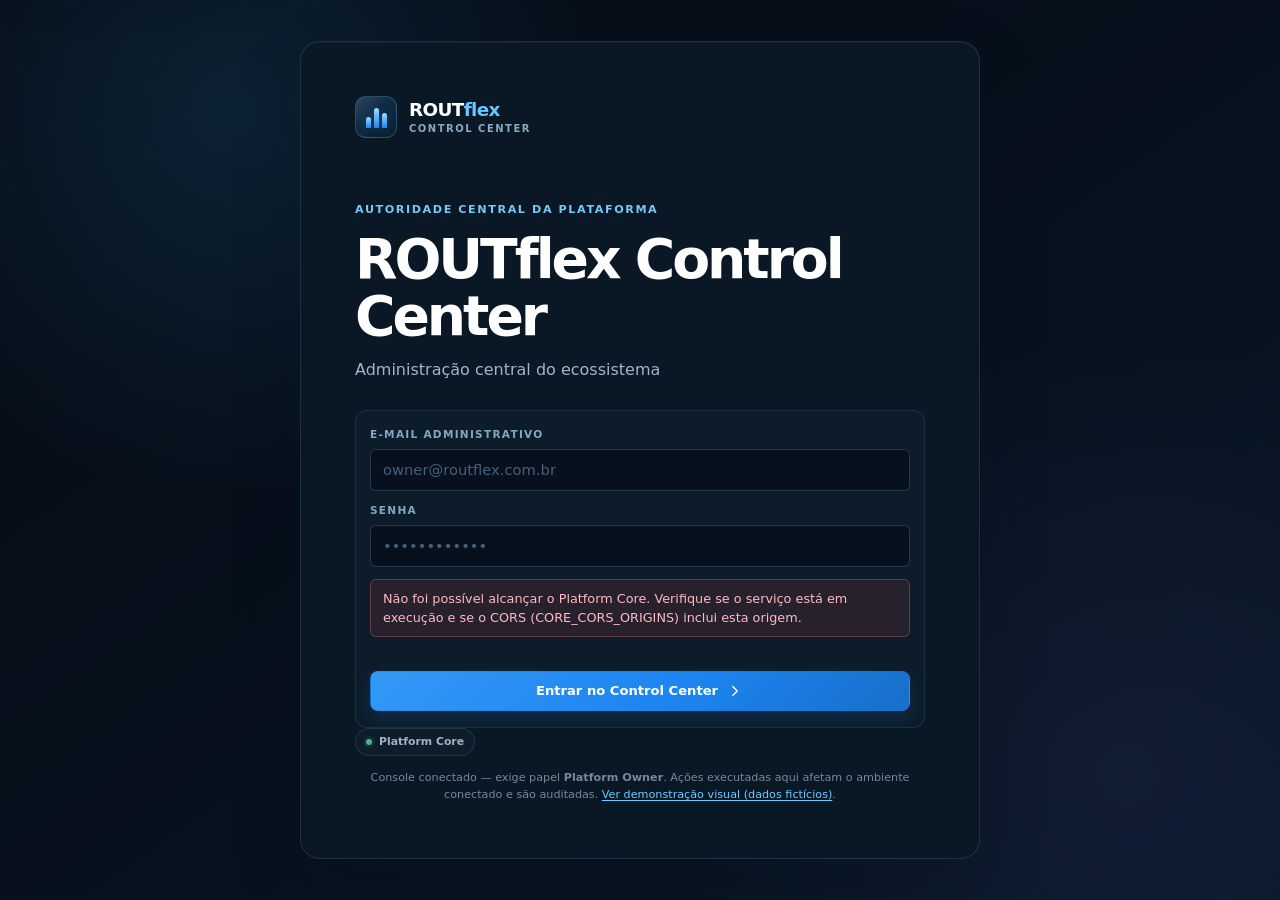
==== control-center/index.html @ e15fe023 "chore(checkpoint): preserve existing workspace and control center baseline" ====
<!doctype html>
<html lang="pt-BR">
<head>
  <meta charset="utf-8">
  <meta name="viewport" content="width=device-width, initial-scale=1">
  <meta name="color-scheme" content="light">
  <meta name="robots" content="noindex, nofollow">
  <meta name="description" content="ROUTflex Control Center — console administrativo conectado ao Platform Core.">
  <title>ROUTflex Control Center</title>
  <link rel="icon" href="data:image/svg+xml,%3Csvg xmlns='http://www.w3.org/2000/svg' viewBox='0 0 32 32'%3E%3Crect width='32' height='32' rx='7' fill='%2307111d'/%3E%3Cpath d='M8 22V10h6c5 0 9 2 9 6s-4 6-9 6H8zm5-4h1c3 0 4-1 4-2s-1-2-4-2h-1v4z' fill='%233ba8f5'/%3E%3C/svg%3E">
  <link rel="stylesheet" href="control-center.css">
</head>
<body class="is-access-locked">
  <a class="skip-link" href="#main-content">Ir para o conteúdo principal</a>

  <svg class="icon-sprite" aria-hidden="true">
    <symbol id="icon-overview" viewBox="0 0 24 24"><path d="M4 4h6v6H4zM14 4h6v10h-6zM4 14h6v6H4zM14 18h6v2h-6z"/></symbol>
    <symbol id="icon-companies" viewBox="0 0 24 24"><path d="M4 20V7l8-4 8 4v13M8 9h1m6 0h1M8 13h1m6 0h1M8 17h1m6 0h1M2 20h20"/></symbol>
    <symbol id="icon-modules" viewBox="0 0 24 24"><path d="M4 4h6v6H4zM14 4h6v6h-6zM4 14h6v6H4zM14 14h6v6h-6z"/></symbol>
    <symbol id="icon-users" viewBox="0 0 24 24"><path d="M16 20v-2a4 4 0 0 0-4-4H6a4 4 0 0 0-4 4v2M9 10a4 4 0 1 0 0-8 4 4 0 0 0 0 8m13 10v-2a4 4 0 0 0-3-3.87M16 2.13a4 4 0 0 1 0 7.75"/></symbol>
    <symbol id="icon-environments" viewBox="0 0 24 24"><ellipse cx="12" cy="5" rx="8" ry="3"/><path d="M4 5v7c0 1.66 3.58 3 8 3s8-1.34 8-3V5M4 12v7c0 1.66 3.58 3 8 3s8-1.34 8-3v-7"/></symbol>
    <symbol id="icon-onboarding" viewBox="0 0 24 24"><path d="M9 11l3 3L22 4M21 12v7a2 2 0 0 1-2 2H5a2 2 0 0 1-2-2V5a2 2 0 0 1 2-2h11"/></symbol>
    <symbol id="icon-security" viewBox="0 0 24 24"><path d="M12 22s8-4 8-10V5l-8-3-8 3v7c0 6 8 10 8 10zM9 12l2 2 4-4"/></symbol>
    <symbol id="icon-settings" viewBox="0 0 24 24"><circle cx="12" cy="12" r="3"/><path d="M19.4 15a1.7 1.7 0 0 0 .34 1.88l.06.06-2.83 2.83-.06-.06a1.7 1.7 0 0 0-1.88-.34 1.7 1.7 0 0 0-1.03 1.56V21h-4v-.08A1.7 1.7 0 0 0 8.95 19.4a1.7 1.7 0 0 0-1.88.34l-.06.06-2.83-2.83.06-.06A1.7 1.7 0 0 0 4.58 15 1.7 1.7 0 0 0 3 14H3v-4h.08A1.7 1.7 0 0 0 4.6 8.95a1.7 1.7 0 0 0-.34-1.88l-.06-.06 2.83-2.83.06.06A1.7 1.7 0 0 0 9 4.58 1.7 1.7 0 0 0 10 3V3h4v.08A1.7 1.7 0 0 0 15.05 4.6a1.7 1.7 0 0 0 1.88-.34l.06-.06 2.83 2.83-.06.06A1.7 1.7 0 0 0 19.42 9 1.7 1.7 0 0 0 21 10h.08v4H21a1.7 1.7 0 0 0-1.6 1z"/></symbol>
    <symbol id="icon-search" viewBox="0 0 24 24"><circle cx="11" cy="11" r="7"/><path d="m20 20-4-4"/></symbol>
    <symbol id="icon-bell" viewBox="0 0 24 24"><path d="M18 8a6 6 0 0 0-12 0c0 7-3 7-3 9h18c0-2-3-2-3-9M10 21h4"/></symbol>
    <symbol id="icon-chevron" viewBox="0 0 24 24"><path d="m9 18 6-6-6-6"/></symbol>
    <symbol id="icon-menu" viewBox="0 0 24 24"><path d="M4 6h16M4 12h16M4 18h16"/></symbol>
    <symbol id="icon-close" viewBox="0 0 24 24"><path d="M18 6 6 18M6 6l12 12"/></symbol>
  </svg>

  <section class="access-screen" id="access-screen" aria-labelledby="access-title">
    <div class="access-frame">
      <div class="access-brand" aria-label="ROUTflex">
        <span class="brand-mark" aria-hidden="true"><i></i><i></i><i></i></span>
        <span><strong>ROUT<span>flex</span></strong><small>Control Center</small></span>
      </div>

      <div class="access-copy">
        <p class="eyebrow">Autoridade central da plataforma</p>
        <h1 id="access-title">ROUTflex Control Center</h1>
        <p>Administração central do ecossistema</p>
      </div>

      <form class="access-login" id="cc-login-form" autocomplete="on" novalidate>
        <label class="access-field">
          <span>E-mail administrativo</span>
          <input id="cc-login-email" name="email" type="email" autocomplete="username" required placeholder="owner@routflex.com.br">
        </label>
        <label class="access-field">
          <span>Senha</span>
          <input id="cc-login-password" name="password" type="password" autocomplete="current-password" required placeholder="••••••••••••">
        </label>
        <p class="access-error" id="cc-login-error" role="alert" hidden></p>
        <button class="button button--primary button--access" type="submit" id="cc-login-submit">
          Entrar no Control Center
          <svg aria-hidden="true"><use href="#icon-chevron"></use></svg>
        </button>
      </form>
      <span class="environment-pill" id="cc-access-pill"><i></i> <span>Platform Core</span></span>
      <p class="access-disclaimer">Console conectado — exige papel <strong>Platform Owner</strong>. Ações executadas aqui afetam o ambiente conectado e são auditadas. <a href="demo.html">Ver demonstração visual (dados fictícios)</a>.</p>
    </div>
  </section>

  <div class="control-center" id="control-center" hidden>
    <div class="drawer-overlay" data-action="close-drawer" hidden></div>

    <aside class="sidebar" id="sidebar" aria-label="Navegação do Control Center">
      <div class="sidebar__header">
        <div class="sidebar-brand">
          <span class="brand-mark brand-mark--small" aria-hidden="true"><i></i><i></i><i></i></span>
          <span class="sidebar-brand__copy"><strong>ROUT<span>flex</span></strong><small>Control Center</small></span>
        </div>
        <button class="icon-button sidebar-collapse" type="button" data-action="toggle-sidebar" aria-label="Recolher sidebar" aria-expanded="true">
          <svg aria-hidden="true"><use href="#icon-chevron"></use></svg>
        </button>
      </div>

      <div class="sidebar-context">
        <span>Administração</span>
        <strong>Ecossistema global</strong>
        <small id="cc-sidebar-env"><i></i> Conectado</small>
      </div>

      <nav class="sidebar-nav" aria-label="Áreas administrativas">
        <button type="button" data-view="overview" aria-current="page"><svg aria-hidden="true"><use href="#icon-overview"></use></svg><span>Visão geral</span></button>
        <button type="button" data-view="companies"><svg aria-hidden="true"><use href="#icon-companies"></use></svg><span>Empresas</span></button>
        <button type="button" data-view="licenses"><svg aria-hidden="true"><use href="#icon-modules"></use></svg><span>Licenças e módulos</span></button>
        <button type="button" data-view="users"><svg aria-hidden="true"><use href="#icon-users"></use></svg><span>Usuários globais</span></button>
        <button type="button" data-view="environments"><svg aria-hidden="true"><use href="#icon-environments"></use></svg><span>Ambientes</span></button>
        <button type="button" data-view="onboarding"><svg aria-hidden="true"><use href="#icon-onboarding"></use></svg><span>Onboarding</span></button>
        <button type="button" data-view="security"><svg aria-hidden="true"><use href="#icon-security"></use></svg><span>Segurança e auditoria</span></button>
        <button type="button" data-view="settings"><svg aria-hidden="true"><use href="#icon-settings"></use></svg><span>Configurações</span></button>
      </nav>

      <div class="sidebar-insight">
        <span>ROUTEX Insights</span>
        <small>Em planejamento</small>
      </div>

      <div class="sidebar-owner">
        <span class="owner-avatar owner-avatar--small" id="cc-owner-avatar-side" aria-hidden="true">—</span>
        <span class="sidebar-owner__copy"><strong id="cc-owner-name-side">—</strong><small id="cc-owner-role-side">—</small></span>
        <button class="icon-button" type="button" data-action="toggle-owner-menu" aria-label="Abrir menu do proprietário" aria-expanded="false">
          <span aria-hidden="true">•••</span>
        </button>
      </div>
    </aside>

    <div class="app-shell">
      <header class="topbar">
        <div class="topbar__title">
          <button class="icon-button mobile-menu" type="button" data-action="open-drawer" aria-label="Abrir navegação" aria-controls="sidebar" aria-expanded="false">
            <svg aria-hidden="true"><use href="#icon-menu"></use></svg>
          </button>
          <div>
            <span>ROUTflex Control Center</span>
            <strong id="current-area-title">Visão geral</strong>
          </div>
        </div>

        <div class="topbar__actions">
          <div class="global-search" role="search">
            <svg aria-hidden="true"><use href="#icon-search"></use></svg>
            <label class="sr-only" for="global-search">Busca global</label>
            <input id="global-search" type="search" placeholder="Buscar empresa ou usuário" autocomplete="off" aria-controls="global-search-results" aria-expanded="false">
            <div class="search-results" id="global-search-results" role="listbox" hidden></div>
          </div>

          <span class="topbar-environment" id="cc-topbar-env"><i></i><span>Verificando conexão…</span></span>
          <button class="icon-button notification-button" type="button" data-action="toggle-notifications" aria-label="Abrir notificações" aria-expanded="false">
            <svg aria-hidden="true"><use href="#icon-bell"></use></svg>
            <span class="notification-count" id="notification-count" hidden>0</span>
          </button>
          <button class="owner-button" type="button" data-action="toggle-owner-menu" aria-expanded="false">
            <span class="owner-avatar owner-avatar--tiny" id="cc-owner-avatar-top" aria-hidden="true">—</span>
            <span id="cc-owner-first-name">—</span>
            <svg aria-hidden="true"><use href="#icon-chevron"></use></svg>
          </button>
        </div>

        <div class="topbar-popover notification-popover" id="notification-popover" hidden></div>
        <div class="topbar-popover owner-popover" id="owner-popover" hidden>
          <strong id="cc-owner-name-pop">—</strong>
          <span id="cc-owner-role-pop">—</span>
          <hr>
          <button type="button" data-view="settings">Configurações de conexão</button>
          <button type="button" data-action="logout">Encerrar sessão</button>
        </div>
      </header>

      <main class="main-content" id="main-content" tabindex="-1">
        <div class="view-root" id="view-root">
          <noscript>Este console requer JavaScript habilitado.</noscript>
        </div>
      </main>
    </div>
  </div>

  <div class="modal-layer" id="modal-layer" hidden>
    <div class="modal-backdrop" data-action="close-modal"></div>
    <section class="modal" id="modal" role="dialog" aria-modal="true" aria-labelledby="modal-title" tabindex="-1">
      <header class="modal__header">
        <div>
          <span id="modal-kicker">Ação administrativa</span>
          <h2 id="modal-title">Configuração</h2>
        </div>
        <button class="icon-button" type="button" data-action="close-modal" aria-label="Fechar modal">
          <svg aria-hidden="true"><use href="#icon-close"></use></svg>
        </button>
      </header>
      <div class="modal__body" id="modal-body"></div>
      <footer class="modal__footer" id="modal-footer"></footer>
    </section>
  </div>

  <div class="toast-region" id="toast-region" role="status" aria-live="polite" aria-atomic="true"></div>

  <script src="../core-client.js"></script>
  <script src="cc-live.js"></script>
</body>
</html>
---- control-center/control-center.css ----
/* ROUTflex Control Center — isolated executive interface */

:root {
  color-scheme: light;
  --cc-font: "Segoe UI", system-ui, -apple-system, BlinkMacSystemFont, Arial, sans-serif;
  --cc-canvas: #eef2f7;
  --cc-canvas-cool: #f5f7fb;
  --cc-surface: #ffffff;
  --cc-surface-soft: #f7f9fc;
  --cc-surface-strong: #edf3f9;
  --cc-sidebar: #07111d;
  --cc-sidebar-raised: #0b1b2b;
  --cc-sidebar-line: rgba(137, 190, 225, 0.14);
  --cc-ink: #0f172a;
  --cc-body: #475569;
  --cc-muted: #7b8aa0;
  --cc-faint: #a6b1c0;
  --cc-line: rgba(15, 23, 42, 0.10);
  --cc-line-soft: rgba(15, 23, 42, 0.065);
  --cc-primary: #1d85f2;
  --cc-primary-strong: #146fd1;
  --cc-primary-soft: rgba(29, 133, 242, 0.10);
  --cc-accent: #3ba8f5;
  --cc-violet: #6d5bd0;
  --cc-violet-soft: rgba(109, 91, 208, 0.09);
  --cc-success: #0f9f6e;
  --cc-success-soft: rgba(15, 159, 110, 0.11);
  --cc-warning: #c47a08;
  --cc-warning-soft: rgba(196, 122, 8, 0.11);
  --cc-danger: #c2414b;
  --cc-danger-soft: rgba(194, 65, 75, 0.10);
  --cc-info: #1676b9;
  --cc-info-soft: rgba(22, 118, 185, 0.10);
  --cc-shadow-xs: 0 1px 2px rgba(15, 23, 42, 0.035);
  --cc-shadow-sm: 0 7px 20px rgba(15, 23, 42, 0.065);
  --cc-shadow-md: 0 16px 38px rgba(15, 23, 42, 0.10);
  --cc-shadow-lg: 0 26px 70px rgba(4, 13, 25, 0.20);
  --cc-radius-sm: 6px;
  --cc-radius: 9px;
  --cc-radius-md: 12px;
  --cc-radius-lg: 16px;
  --cc-sidebar-width: 264px;
  --cc-topbar-height: 72px;
  --cc-main-pad: 32px;
  --cc-ease: cubic-bezier(0.22, 1, 0.36, 1);
  --cc-fast: 160ms ease;
  --cc-transition: 240ms var(--cc-ease);
}

*,
*::before,
*::after {
  box-sizing: border-box;
}

html {
  min-width: 320px;
  background: var(--cc-canvas);
  scroll-behavior: smooth;
}

body {
  min-width: 320px;
  min-height: 100vh;
  min-height: 100dvh;
  margin: 0;
  color: var(--cc-ink);
  background: var(--cc-canvas);
  font-family: var(--cc-font);
  font-size: 16px;
  line-height: 1.5;
  -webkit-font-smoothing: antialiased;
  text-rendering: optimizeLegibility;
}

body.is-access-locked,
body.has-modal,
body.is-drawer-open {
  overflow: hidden;
}

button,
input,
select,
textarea {
  color: inherit;
  font: inherit;
}

button,
select {
  cursor: pointer;
}

button:disabled,
input:disabled,
select:disabled,
textarea:disabled {
  cursor: not-allowed;
}

a {
  color: inherit;
}

img,
svg {
  display: block;
  max-width: 100%;
}

[hidden] {
  display: none !important;
}

.icon-sprite {
  position: absolute;
  width: 0;
  height: 0;
  overflow: hidden;
}

.sr-only {
  position: absolute !important;
  width: 1px !important;
  height: 1px !important;
  padding: 0 !important;
  margin: -1px !important;
  overflow: hidden !important;
  clip: rect(0, 0, 0, 0) !important;
  white-space: nowrap !important;
  border: 0 !important;
}

.skip-link {
  position: fixed;
  z-index: 5000;
  top: 12px;
  left: 12px;
  padding: 10px 14px;
  color: #ffffff;
  background: var(--cc-primary-strong);
  border-radius: var(--cc-radius);
  box-shadow: var(--cc-shadow-md);
  font-size: 0.875rem;
  font-weight: 750;
  text-decoration: none;
  transform: translateY(-160%);
  transition: transform var(--cc-fast);
}

.skip-link:focus {
  transform: translateY(0);
}

:where(
  button,
  a,
  input,
  select,
  textarea,
  [tabindex]:not([tabindex="-1"])
):focus-visible {
  outline: 3px solid rgba(29, 133, 242, 0.34);
  outline-offset: 2px;
}

/* Access screen */
.access-screen {
  position: fixed;
  z-index: 3000;
  inset: 0;
  display: grid;
  place-items: center;
  min-height: 100vh;
  min-height: 100dvh;
  padding: 32px;
  overflow: auto;
  color: #eef7ff;
  background:
    radial-gradient(circle at 18% 12%, rgba(59, 168, 245, 0.13), transparent 30%),
    radial-gradient(circle at 88% 86%, rgba(109, 91, 208, 0.09), transparent 32%),
    linear-gradient(145deg, #050c15 0%, #07111d 52%, #091827 100%);
}

.access-frame {
  width: min(680px, 100%);
  padding: clamp(30px, 5vw, 54px);
  border: 1px solid rgba(150, 205, 239, 0.14);
  border-radius: 20px;
  background: #0a1725;
  box-shadow: var(--cc-shadow-lg), inset 0 1px 0 rgba(255, 255, 255, 0.035);
}

.access-brand,
.sidebar-brand {
  display: flex;
  align-items: center;
  gap: 12px;
}

.brand-mark {
  position: relative;
  display: inline-flex;
  align-items: flex-end;
  justify-content: center;
  gap: 3px;
  width: 42px;
  height: 42px;
  padding: 9px;
  flex: 0 0 42px;
  overflow: hidden;
  border: 1px solid rgba(130, 208, 255, 0.24);
  border-radius: 11px;
  background: linear-gradient(145deg, rgba(59, 168, 245, 0.20), rgba(29, 133, 242, 0.06));
}

.brand-mark::after {
  content: "";
  position: absolute;
  inset: 0;
  background: linear-gradient(135deg, rgba(255, 255, 255, 0.10), transparent 45%);
  pointer-events: none;
}

.brand-mark i {
  width: 5px;
  border-radius: 3px 3px 1px 1px;
  background: linear-gradient(180deg, #9cddff, var(--cc-primary));
  box-shadow: 0 0 8px rgba(59, 168, 245, 0.26);
}

.brand-mark i:nth-child(1) { height: 11px; }
.brand-mark i:nth-child(2) { height: 20px; }
.brand-mark i:nth-child(3) { height: 15px; }

.brand-mark--small {
  width: 36px;
  height: 36px;
  padding: 7px;
  flex-basis: 36px;
  border-radius: 9px;
}

.access-brand > span:last-child,
.sidebar-brand__copy {
  min-width: 0;
}

.access-brand strong,
.sidebar-brand strong {
  display: block;
  color: #ffffff;
  font-size: 1.15rem;
  font-weight: 800;
  letter-spacing: -0.035em;
  line-height: 1;
}

.access-brand strong span,
.sidebar-brand strong span {
  color: #67c6ff;
}

.access-brand small,
.sidebar-brand small {
  display: block;
  margin-top: 5px;
  color: #89aac0;
  font-size: 0.625rem;
  font-weight: 750;
  letter-spacing: 0.15em;
  line-height: 1;
  text-transform: uppercase;
}

.access-copy {
  margin: clamp(38px, 7vw, 64px) 0 28px;
}

.eyebrow {
  margin: 0 0 12px;
  color: #76c9f7;
  font-size: 0.7rem;
  font-weight: 800;
  letter-spacing: 0.14em;
  text-transform: uppercase;
}

.access-copy h1 {
  margin: 0;
  color: #ffffff;
  font-size: clamp(2rem, 6vw, 3.45rem);
  font-weight: 790;
  letter-spacing: -0.055em;
  line-height: 1.02;
}

.access-copy > p:last-child {
  margin: 14px 0 0;
  color: #9eb7c8;
  font-size: 1rem;
}

.access-identity {
  display: grid;
  grid-template-columns: auto minmax(0, 1fr) auto;
  align-items: center;
  gap: 14px;
  padding: 14px;
  border: 1px solid rgba(151, 202, 235, 0.11);
  border-radius: var(--cc-radius-md);
  background: #0d1c2b;
}

.access-identity > div:nth-child(2) {
  display: grid;
  min-width: 0;
}

.access-identity span,
.access-identity small {
  color: #809bad;
  font-size: 0.7rem;
}

.access-identity strong {
  color: #f5fbff;
  font-size: 0.9rem;
}

.owner-avatar {
  display: inline-flex;
  align-items: center;
  justify-content: center;
  width: 44px;
  height: 44px;
  flex: 0 0 44px;
  color: #f7fbff;
  border: 1px solid rgba(114, 195, 244, 0.20);
  border-radius: 10px;
  background: linear-gradient(145deg, #174d76, #12334f);
  font-size: 0.76rem;
  font-weight: 850;
  letter-spacing: 0.04em;
}

.owner-avatar--small {
  width: 34px;
  height: 34px;
  flex-basis: 34px;
  border-radius: 8px;
  font-size: 0.68rem;
}

.owner-avatar--tiny {
  width: 30px;
  height: 30px;
  flex-basis: 30px;
  border-radius: 8px;
  font-size: 0.64rem;
}

.environment-pill,
.topbar-environment {
  display: inline-flex;
  align-items: center;
  gap: 7px;
  width: fit-content;
  min-height: 28px;
  padding: 0 10px;
  color: #9ab5c7;
  border: 1px solid rgba(133, 197, 235, 0.14);
  border-radius: 999px;
  background: rgba(255, 255, 255, 0.025);
  font-size: 0.68rem;
  font-weight: 700;
  white-space: nowrap;
}

.environment-pill i,
.topbar-environment i,
.sidebar-context small i {
  width: 6px;
  height: 6px;
  flex: 0 0 6px;
  border-radius: 50%;
  background: #42b88a;
  box-shadow: 0 0 0 3px rgba(66, 184, 138, 0.10);
}

.button--access {
  width: 100%;
  margin-top: 22px;
}

.access-disclaimer {
  margin: 14px 0 0;
  color: #708b9d;
  font-size: 0.7rem;
  text-align: center;
}

/* Application shell */
.control-center {
  --cc-sidebar-current: var(--cc-sidebar-width);
  display: grid;
  grid-template-columns: var(--cc-sidebar-current) minmax(0, 1fr);
  min-height: 100vh;
  min-height: 100dvh;
  background: var(--cc-canvas);
  transition: grid-template-columns var(--cc-transition);
}

.control-center.is-sidebar-collapsed,
.control-center.sidebar-collapsed,
body.is-sidebar-collapsed .control-center,
body.sidebar-collapsed .control-center {
  --cc-sidebar-current: 80px;
}

.app-shell {
  min-width: 0;
  min-height: 100vh;
  min-height: 100dvh;
}

.sidebar {
  position: sticky;
  z-index: 120;
  top: 0;
  display: grid;
  grid-template-rows: auto auto minmax(0, 1fr) auto auto;
  gap: 16px;
  width: var(--cc-sidebar-current);
  height: 100vh;
  height: 100dvh;
  padding: 18px 14px 14px;
  overflow: hidden;
  color: #d7e9f5;
  border-right: 1px solid var(--cc-sidebar-line);
  background: var(--cc-sidebar);
  transition: width var(--cc-transition), transform var(--cc-transition);
}

.sidebar__header,
.sidebar-owner {
  display: flex;
  align-items: center;
  gap: 10px;
  min-width: 0;
}

.sidebar__header {
  justify-content: space-between;
  min-height: 46px;
  padding: 0 3px 14px;
  border-bottom: 1px solid rgba(255, 255, 255, 0.075);
}

.sidebar-brand {
  min-width: 0;
}

.sidebar-context {
  display: grid;
  gap: 2px;
  min-width: 0;
  padding: 12px;
  border: 1px solid rgba(129, 188, 224, 0.11);
  border-radius: var(--cc-radius);
  background: var(--cc-sidebar-raised);
}

.sidebar-context > span {
  color: #6f92a9;
  font-size: 0.62rem;
  font-weight: 800;
  letter-spacing: 0.12em;
  text-transform: uppercase;
}

.sidebar-context strong {
  overflow: hidden;
  color: #eef8ff;
  font-size: 0.79rem;
  text-overflow: ellipsis;
  white-space: nowrap;
}

.sidebar-context small {
  display: inline-flex;
  align-items: center;
  gap: 7px;
  margin-top: 5px;
  color: #7fa1b7;
  font-size: 0.66rem;
}

.sidebar-nav {
  display: grid;
  align-content: start;
  gap: 4px;
  min-height: 0;
  padding-right: 2px;
  overflow-x: hidden;
  overflow-y: auto;
  scrollbar-width: thin;
  scrollbar-color: rgba(111, 166, 199, 0.22) transparent;
}

.sidebar-nav button {
  position: relative;
  display: flex;
  align-items: center;
  gap: 11px;
  width: 100%;
  min-height: 42px;
  padding: 0 11px;
  overflow: hidden;
  color: #9ab8ca;
  border: 1px solid transparent;
  border-radius: 8px;
  background: transparent;
  font-size: 0.83rem;
  font-weight: 650;
  text-align: left;
  transition: color var(--cc-fast), background var(--cc-fast), border-color var(--cc-fast);
}

.sidebar-nav button::before {
  content: "";
  position: absolute;
  top: 10px;
  bottom: 10px;
  left: 0;
  width: 2px;
  border-radius: 999px;
  background: #63c0fa;
  opacity: 0;
  transform: scaleY(0.4);
  transition: opacity var(--cc-fast), transform var(--cc-fast);
}

.sidebar-nav button:hover,
.sidebar-nav button[aria-current="page"],
.sidebar-nav button.is-active {
  color: #ffffff;
  border-color: rgba(108, 184, 231, 0.08);
  background: rgba(59, 168, 245, 0.11);
}

.sidebar-nav button[aria-current="page"]::before,
.sidebar-nav button.is-active::before {
  opacity: 1;
  transform: scaleY(1);
}

.sidebar-nav svg,
.icon-button svg,
.owner-button svg,
.button svg {
  width: 18px;
  height: 18px;
  flex: 0 0 18px;
  fill: none;
  stroke: currentColor;
  stroke-width: 1.8;
  stroke-linecap: round;
  stroke-linejoin: round;
}

.sidebar-insight {
  display: grid;
  gap: 2px;
  padding: 11px 12px;
  color: #aebdce;
  border: 1px solid rgba(125, 112, 214, 0.17);
  border-radius: var(--cc-radius);
  background: rgba(109, 91, 208, 0.065);
}

.sidebar-insight span {
  font-size: 0.72rem;
  font-weight: 750;
}

.sidebar-insight small {
  color: #788da2;
  font-size: 0.65rem;
}

.sidebar-owner {
  min-height: 48px;
  padding: 10px 3px 0;
  border-top: 1px solid rgba(255, 255, 255, 0.075);
}

.sidebar-owner__copy {
  display: grid;
  min-width: 0;
  margin-right: auto;
}

.sidebar-owner__copy strong {
  overflow: hidden;
  color: #ecf7fe;
  font-size: 0.76rem;
  text-overflow: ellipsis;
  white-space: nowrap;
}

.sidebar-owner__copy small {
  color: #6f91a8;
  font-size: 0.64rem;
}

.control-center:is(.is-sidebar-collapsed, .sidebar-collapsed) :is(
  .sidebar-brand__copy,
  .sidebar-context,
  .sidebar-insight,
  .sidebar-owner__copy,
  .sidebar-nav button span
),
body:is(.is-sidebar-collapsed, .sidebar-collapsed) :is(
  .sidebar-brand__copy,
  .sidebar-context,
  .sidebar-insight,
  .sidebar-owner__copy,
  .sidebar-nav button span
) {
  display: none;
}

.control-center:is(.is-sidebar-collapsed, .sidebar-collapsed) .sidebar,
body:is(.is-sidebar-collapsed, .sidebar-collapsed) .sidebar {
  justify-items: center;
  padding-inline: 10px;
}

.control-center:is(.is-sidebar-collapsed, .sidebar-collapsed) .sidebar-nav button,
body:is(.is-sidebar-collapsed, .sidebar-collapsed) .sidebar-nav button {
  justify-content: center;
  width: 44px;
  padding: 0;
}

.control-center:is(.is-sidebar-collapsed, .sidebar-collapsed) .sidebar-owner,
body:is(.is-sidebar-collapsed, .sidebar-collapsed) .sidebar-owner {
  justify-content: center;
}

.control-center:is(.is-sidebar-collapsed, .sidebar-collapsed) .sidebar-owner > .icon-button,
body:is(.is-sidebar-collapsed, .sidebar-collapsed) .sidebar-owner > .icon-button {
  display: none;
}

.control-center:is(.is-sidebar-collapsed, .sidebar-collapsed) .sidebar-collapse svg,
body:is(.is-sidebar-collapsed, .sidebar-collapsed) .sidebar-collapse svg {
  transform: rotate(180deg);
}

.drawer-overlay {
  position: fixed;
  z-index: 110;
  inset: 0;
  background: rgba(3, 9, 16, 0.54);
}

/* Topbar */
.topbar {
  position: sticky;
  z-index: 100;
  top: 0;
  display: flex;
  align-items: center;
  justify-content: space-between;
  gap: 20px;
  min-width: 0;
  height: var(--cc-topbar-height);
  padding: 0 28px;
  border-bottom: 1px solid var(--cc-line);
  background: rgba(255, 255, 255, 0.965);
  box-shadow: 0 1px 0 rgba(255, 255, 255, 0.76);
}

.topbar__title,
.topbar__actions {
  display: flex;
  align-items: center;
  min-width: 0;
}

.topbar__title {
  gap: 12px;
}

.topbar__title > div {
  display: grid;
  min-width: 0;
}

.topbar__title span {
  color: var(--cc-muted);
  font-size: 0.64rem;
  font-weight: 750;
  letter-spacing: 0.09em;
  text-transform: uppercase;
}

.topbar__title strong {
  overflow: hidden;
  color: var(--cc-ink);
  font-size: 0.93rem;
  text-overflow: ellipsis;
  white-space: nowrap;
}

.topbar__actions {
  justify-content: flex-end;
  gap: 10px;
  margin-left: auto;
}

.mobile-menu {
  display: none;
}

.icon-button,
.owner-button {
  display: inline-flex;
  align-items: center;
  justify-content: center;
  min-width: 40px;
  min-height: 40px;
  padding: 0;
  color: #53657a;
  border: 1px solid var(--cc-line);
  border-radius: 9px;
  background: var(--cc-surface);
  box-shadow: var(--cc-shadow-xs);
  transition: color var(--cc-fast), border-color var(--cc-fast), background var(--cc-fast), transform var(--cc-fast);
}

.icon-button.mobile-menu {
  display: none;
}

.icon-button:hover,
.owner-button:hover {
  color: var(--cc-primary-strong);
  border-color: rgba(29, 133, 242, 0.24);
  background: #f8fbff;
}

.icon-button:active,
.owner-button:active {
  transform: translateY(1px);
}

.sidebar .icon-button {
  color: #86a5b9;
  border-color: rgba(130, 191, 228, 0.10);
  background: transparent;
  box-shadow: none;
}

.sidebar .icon-button:hover {
  color: #ffffff;
  background: rgba(59, 168, 245, 0.10);
}

.sidebar-collapse svg,
.owner-button svg {
  width: 16px;
  height: 16px;
  transition: transform var(--cc-transition);
}

.owner-button {
  gap: 9px;
  width: auto;
  padding: 0 10px 0 5px;
  color: #334155;
  font-size: 0.78rem;
  font-weight: 700;
}

.global-search {
  position: relative;
  width: min(320px, 29vw);
}

.global-search > svg {
  position: absolute;
  z-index: 1;
  top: 50%;
  left: 13px;
  width: 17px;
  height: 17px;
  fill: none;
  stroke: #7e8da1;
  stroke-width: 1.8;
  transform: translateY(-50%);
  pointer-events: none;
}

.global-search input {
  width: 100%;
  min-height: 40px;
  padding: 0 14px 0 40px;
  color: var(--cc-ink);
  border: 1px solid var(--cc-line);
  border-radius: 9px;
  outline: none;
  background: var(--cc-surface-soft);
  font-size: 0.82rem;
  transition: border-color var(--cc-fast), background var(--cc-fast), box-shadow var(--cc-fast);
}

.global-search input::placeholder {
  color: #8996a8;
}

.global-search input:focus {
  border-color: rgba(29, 133, 242, 0.38);
  background: #ffffff;
  box-shadow: 0 0 0 3px rgba(29, 133, 242, 0.09);
}

.search-results {
  position: absolute;
  z-index: 150;
  top: calc(100% + 8px);
  right: 0;
  left: 0;
  max-height: min(420px, calc(100vh - 110px));
  padding: 6px;
  overflow-y: auto;
  border: 1px solid var(--cc-line);
  border-radius: var(--cc-radius-md);
  background: #ffffff;
  box-shadow: var(--cc-shadow-md);
}

.search-results button,
.search-result {
  display: grid;
  gap: 2px;
  width: 100%;
  min-height: 48px;
  padding: 8px 10px;
  color: var(--cc-ink);
  border: 0;
  border-radius: 7px;
  background: transparent;
  font-size: 0.8rem;
  text-align: left;
}

.search-results button:hover,
.search-result:hover,
.search-result[aria-selected="true"] {
  background: var(--cc-primary-soft);
}

.search-result small,
.search-results button small {
  color: var(--cc-muted);
}

.topbar-environment {
  min-height: 30px;
  color: #607287;
  border-color: var(--cc-line);
  background: var(--cc-surface-soft);
}

.notification-button {
  position: relative;
}

.notification-count {
  position: absolute;
  top: -5px;
  right: -5px;
  display: grid;
  place-items: center;
  min-width: 18px;
  height: 18px;
  padding: 0 4px;
  color: #ffffff;
  border: 2px solid #ffffff;
  border-radius: 999px;
  background: var(--cc-violet);
  font-size: 0.58rem;
  font-weight: 800;
  line-height: 1;
}

.topbar-popover,
.popover {
  position: absolute;
  z-index: 180;
  top: calc(100% + 8px);
  right: 28px;
  width: min(360px, calc(100vw - 32px));
  padding: 8px;
  border: 1px solid var(--cc-line);
  border-radius: var(--cc-radius-md);
  background: #ffffff;
  box-shadow: var(--cc-shadow-md);
}

.owner-popover {
  width: 250px;
}

.topbar-popover > strong,
.topbar-popover > span {
  display: block;
  padding-inline: 8px;
}

.topbar-popover > strong {
  padding-top: 6px;
  font-size: 0.84rem;
}

.topbar-popover > span {
  margin-top: 2px;
  color: var(--cc-muted);
  font-size: 0.72rem;
}

.topbar-popover hr {
  height: 1px;
  margin: 8px 0;
  border: 0;
  background: var(--cc-line-soft);
}

.topbar-popover > button,
.popover button {
  width: 100%;
  min-height: 38px;
  padding: 0 9px;
  color: var(--cc-body);
  border: 0;
  border-radius: 7px;
  background: transparent;
  font-size: 0.78rem;
  font-weight: 650;
  text-align: left;
}

.topbar-popover > button:hover,
.popover button:hover {
  color: var(--cc-primary-strong);
  background: var(--cc-primary-soft);
}

.notification-popover {
  max-height: min(520px, calc(100vh - 100px));
  overflow-y: auto;
}

.notification-item {
  display: grid;
  grid-template-columns: auto minmax(0, 1fr);
  gap: 10px;
  padding: 11px;
  border-radius: 8px;
}

.notification-item + .notification-item {
  border-top: 1px solid var(--cc-line-soft);
}

.notification-item:hover {
  background: var(--cc-surface-soft);
}

.notification-item__dot {
  width: 8px;
  height: 8px;
  margin-top: 5px;
  border-radius: 50%;
  background: var(--cc-primary);
}

.notification-item strong,
.notification-item small {
  display: block;
}

.notification-item strong {
  font-size: 0.78rem;
}

.notification-item p,
.notification-item small {
  margin: 3px 0 0;
  color: var(--cc-muted);
  font-size: 0.7rem;
}

.main-content {
  min-width: 0;
  min-height: calc(100vh - var(--cc-topbar-height));
  min-height: calc(100dvh - var(--cc-topbar-height));
  padding: var(--cc-main-pad);
  overflow: clip;
  background:
    linear-gradient(180deg, rgba(255, 255, 255, 0.42), transparent 220px),
    var(--cc-canvas);
}

.main-content:focus {
  outline: none;
}

.view-root {
  display: grid;
  gap: 24px;
  width: min(100%, 1760px);
  min-width: 0;
  margin: 0 auto;
}

/* Buttons and form controls */
.button {
  position: relative;
  display: inline-flex;
  align-items: center;
  justify-content: center;
  gap: 8px;
  min-height: 40px;
  padding: 0 15px;
  overflow: hidden;
  color: #ffffff;
  border: 1px solid transparent;
  border-radius: 8px;
  background: var(--cc-primary);
  box-shadow: 0 7px 17px rgba(29, 133, 242, 0.17);
  font-size: 0.82rem;
  font-weight: 750;
  line-height: 1;
  text-decoration: none;
  white-space: nowrap;
  transition: color var(--cc-fast), background var(--cc-fast), border-color var(--cc-fast), box-shadow var(--cc-fast), transform var(--cc-fast);
}

.button:hover {
  background: var(--cc-primary-strong);
  box-shadow: 0 10px 23px rgba(29, 133, 242, 0.22);
  transform: translateY(-1px);
}

.button:active {
  transform: translateY(0);
}

.button:disabled,
.button[aria-disabled="true"] {
  opacity: 0.56;
  box-shadow: none;
  transform: none;
  pointer-events: none;
}

.button--primary,
.button-primary {
  color: #ffffff;
  border-color: rgba(18, 104, 192, 0.22);
  background: linear-gradient(135deg, #3399f6, #1d85f2 56%, #176fc9);
}

.button--secondary,
.button-secondary {
  color: #23445f;
  border-color: var(--cc-line);
  background: #ffffff;
  box-shadow: var(--cc-shadow-xs);
}

.button--secondary:hover,
.button-secondary:hover {
  color: var(--cc-primary-strong);
  border-color: rgba(29, 133, 242, 0.24);
  background: #f8fbff;
  box-shadow: var(--cc-shadow-sm);
}

.button--ghost,
.button-ghost,
.button--quiet {
  color: #496177;
  border-color: transparent;
  background: transparent;
  box-shadow: none;
}

.button--ghost:hover,
.button-ghost:hover,
.button--quiet:hover {
  color: var(--cc-primary-strong);
  border-color: rgba(29, 133, 242, 0.12);
  background: var(--cc-primary-soft);
  box-shadow: none;
}

.button--violet {
  color: #ffffff;
  border-color: rgba(85, 69, 177, 0.24);
  background: var(--cc-violet);
  box-shadow: 0 7px 17px rgba(109, 91, 208, 0.16);
}

.button--violet:hover {
  background: #5f4fc1;
  box-shadow: 0 10px 24px rgba(109, 91, 208, 0.22);
}

.button--danger,
.button-danger {
  color: #ffffff;
  border-color: rgba(142, 37, 47, 0.22);
  background: var(--cc-danger);
  box-shadow: 0 7px 17px rgba(194, 65, 75, 0.15);
}

.button--danger:hover,
.button-danger:hover {
  background: #aa3440;
  box-shadow: 0 10px 24px rgba(194, 65, 75, 0.20);
}

.button--small,
.button-sm {
  min-height: 34px;
  padding-inline: 11px;
  font-size: 0.74rem;
}

.button--large,
.button-lg {
  min-height: 46px;
  padding-inline: 20px;
  font-size: 0.88rem;
}

.button--block {
  width: 100%;
}

.button.is-loading {
  color: transparent;
  pointer-events: none;
}

.button.is-loading::after {
  content: "";
  position: absolute;
  width: 16px;
  height: 16px;
  border: 2px solid rgba(255, 255, 255, 0.42);
  border-top-color: #ffffff;
  border-radius: 50%;
  animation: cc-spin 700ms linear infinite;
}

@keyframes cc-spin {
  to { transform: rotate(360deg); }
}

.form-field {
  display: grid;
  align-content: start;
  gap: 7px;
  min-width: 0;
}

.form-field > label,
.form-field > span,
.form-field__label {
  color: #34475b;
  font-size: 0.76rem;
  font-weight: 750;
}

.form-field :is(input, select, textarea),
.control-input {
  width: 100%;
  min-width: 0;
  min-height: 40px;
  padding: 0 12px;
  color: var(--cc-ink);
  border: 1px solid rgba(15, 23, 42, 0.13);
  border-radius: 8px;
  outline: none;
  background: #ffffff;
  font-size: 0.82rem;
  transition: border-color var(--cc-fast), box-shadow var(--cc-fast), background var(--cc-fast);
}

.form-field textarea {
  min-height: 104px;
  padding-block: 10px;
  line-height: 1.45;
  resize: vertical;
}

.form-field select {
  padding-right: 34px;
  background-color: #ffffff;
}

.form-field :is(input, select, textarea)::placeholder {
  color: #97a4b4;
}

.form-field :is(input, select, textarea):focus,
.control-input:focus {
  border-color: rgba(29, 133, 242, 0.42);
  box-shadow: 0 0 0 3px rgba(29, 133, 242, 0.09);
  background: #ffffff;
}

.form-field.is-invalid :is(input, select, textarea),
.form-field :is(input, select, textarea)[aria-invalid="true"] {
  border-color: rgba(194, 65, 75, 0.48);
  box-shadow: 0 0 0 3px rgba(194, 65, 75, 0.075);
}

.form-field__hint,
.form-hint {
  color: var(--cc-muted);
  font-size: 0.7rem;
  line-height: 1.4;
}

.form-field__error,
.form-error {
  color: var(--cc-danger);
  font-size: 0.7rem;
  font-weight: 650;
}

.checkbox-field {
  display: flex;
  align-items: flex-start;
  gap: 9px;
  color: var(--cc-body);
  font-size: 0.78rem;
}

.checkbox-field input {
  width: 17px;
  height: 17px;
  margin: 2px 0 0;
  accent-color: var(--cc-primary);
}

/* View headers and filters */
.page-header {
  display: flex;
  align-items: flex-start;
  justify-content: space-between;
  gap: 24px;
  min-width: 0;
}

.page-header__copy {
  min-width: 0;
}

.page-header__eyebrow,
.page-header > div:first-child > span,
.page-kicker,
.panel__kicker,
.detail-header__kicker {
  display: block;
  margin: 0 0 6px;
  color: var(--cc-primary-strong);
  font-size: 0.68rem;
  font-weight: 850;
  letter-spacing: 0.11em;
  text-transform: uppercase;
}

.page-header h1,
.page-header__title {
  margin: 0;
  color: var(--cc-ink);
  font-size: clamp(1.65rem, 2.1vw, 2.25rem);
  font-weight: 790;
  letter-spacing: -0.035em;
  line-height: 1.08;
}

.page-header p,
.page-header__description {
  max-width: 760px;
  margin: 9px 0 0;
  color: var(--cc-body);
  font-size: 0.88rem;
  line-height: 1.55;
}

.page-header__actions,
.page-actions,
.toolbar__actions,
.panel__actions,
.detail-header__actions,
.form-actions {
  display: flex;
  align-items: center;
  justify-content: flex-end;
  gap: 9px;
  flex-wrap: wrap;
}

.toolbar {
  display: flex;
  align-items: end;
  justify-content: space-between;
  gap: 14px;
  min-width: 0;
  padding: 14px;
  border: 1px solid var(--cc-line);
  border-radius: var(--cc-radius-md);
  background: var(--cc-surface);
  box-shadow: var(--cc-shadow-xs);
}

.toolbar__search {
  position: relative;
  width: min(360px, 100%);
}

.toolbar__search input {
  padding-left: 38px;
}

.toolbar__search svg {
  position: absolute;
  top: 50%;
  left: 12px;
  width: 16px;
  height: 16px;
  fill: none;
  stroke: var(--cc-muted);
  stroke-width: 1.8;
  transform: translateY(-50%);
  pointer-events: none;
}

.filter-grid {
  display: grid;
  grid-template-columns: repeat(4, minmax(150px, 1fr));
  gap: 12px;
  min-width: 0;
  flex: 1;
}

.filter-grid--three {
  grid-template-columns: repeat(3, minmax(160px, 1fr));
}

.filter-grid--two {
  grid-template-columns: repeat(2, minmax(180px, 1fr));
}

.filter-grid__actions,
.filter-actions {
  display: flex;
  align-items: end;
  gap: 8px;
}

/* Cards, metrics and panels */
.metric-grid {
  display: grid;
  grid-template-columns: repeat(4, minmax(0, 1fr));
  gap: 14px;
  min-width: 0;
}

.metric-card {
  position: relative;
  display: grid;
  align-content: space-between;
  gap: 14px;
  min-width: 0;
  min-height: 132px;
  padding: 18px;
  overflow: hidden;
  border: 1px solid var(--cc-line);
  border-radius: var(--cc-radius-md);
  background: var(--cc-surface);
  box-shadow: var(--cc-shadow-xs);
  transition: border-color var(--cc-fast), box-shadow var(--cc-fast), transform var(--cc-fast);
}

.metric-card::before {
  content: "";
  position: absolute;
  inset: 0 auto 0 0;
  width: 3px;
  background: var(--metric-accent, var(--cc-primary));
  opacity: 0.72;
}

.metric-card:hover {
  border-color: rgba(15, 23, 42, 0.14);
  box-shadow: var(--cc-shadow-sm);
  transform: translateY(-2px);
}

.metric-card--violet,
.metric-card[data-tone="violet"] { --metric-accent: var(--cc-violet); }
.metric-card--success,
.metric-card[data-tone="success"] { --metric-accent: var(--cc-success); }
.metric-card--warning,
.metric-card[data-tone="warning"] { --metric-accent: var(--cc-warning); }

.metric-card__header,
.metric-card__footer {
  display: flex;
  align-items: center;
  justify-content: space-between;
  gap: 10px;
}

.metric-card__label,
.metric-card > span:first-child {
  color: var(--cc-muted);
  font-size: 0.68rem;
  font-weight: 800;
  letter-spacing: 0.075em;
  line-height: 1.35;
  text-transform: uppercase;
}

.metric-card__value,
.metric-card > strong {
  display: block;
  color: #0b1b2f;
  font-size: clamp(1.75rem, 2.4vw, 2.25rem);
  font-variant-numeric: tabular-nums;
  font-weight: 800;
  letter-spacing: -0.035em;
  line-height: 1;
}

.metric-card__meta,
.metric-card > small {
  color: var(--cc-body);
  font-size: 0.76rem;
}

.metric-card__delta,
.trend {
  display: inline-flex;
  align-items: center;
  gap: 4px;
  width: fit-content;
  min-height: 22px;
  padding: 0 7px;
  color: var(--cc-success);
  border-radius: 999px;
  background: var(--cc-success-soft);
  font-size: 0.66rem;
  font-weight: 800;
}

.metric-card__delta.is-negative,
.trend.is-negative {
  color: var(--cc-danger);
  background: var(--cc-danger-soft);
}

.metric-card__icon {
  display: grid;
  place-items: center;
  width: 34px;
  height: 34px;
  color: var(--metric-accent, var(--cc-primary));
  border-radius: 9px;
  background: color-mix(in srgb, var(--metric-accent, var(--cc-primary)) 10%, white);
}

.metric-card__icon svg {
  width: 17px;
  height: 17px;
  fill: none;
  stroke: currentColor;
  stroke-width: 1.8;
}

.panel-grid {
  display: grid;
  grid-template-columns: repeat(2, minmax(0, 1fr));
  gap: 18px;
  min-width: 0;
}

.panel-grid--wide {
  grid-template-columns: minmax(0, 1.45fr) minmax(320px, 0.75fr);
}

.panel-grid--three {
  grid-template-columns: repeat(3, minmax(0, 1fr));
}

.panel {
  min-width: 0;
  overflow: hidden;
  border: 1px solid var(--cc-line);
  border-radius: var(--cc-radius-md);
  background: var(--cc-surface);
  box-shadow: var(--cc-shadow-xs);
}

.panel__header,
.panel__footer {
  display: flex;
  align-items: center;
  justify-content: space-between;
  gap: 16px;
  min-width: 0;
  padding: 16px 18px;
}

.panel__header {
  border-bottom: 1px solid var(--cc-line-soft);
}

.panel__footer {
  border-top: 1px solid var(--cc-line-soft);
  background: var(--cc-surface-soft);
}

.panel__header > div {
  min-width: 0;
}

.panel__title,
.panel__header h2,
.panel__header h3 {
  margin: 0;
  color: var(--cc-ink);
  font-size: 1rem;
  font-weight: 770;
  line-height: 1.25;
}

.panel__subtitle,
.panel__header p {
  margin: 4px 0 0;
  color: var(--cc-muted);
  font-size: 0.74rem;
}

.panel__body {
  min-width: 0;
  padding: 18px;
}

.panel__body--flush {
  padding: 0;
}

.panel--accent {
  border-top: 3px solid var(--cc-primary);
}

.panel--violet {
  border-top: 3px solid var(--cc-violet);
}

/* Tables */
.responsive-table {
  width: 100%;
  min-width: 0;
  overflow-x: auto;
  overscroll-behavior-inline: contain;
  scrollbar-width: thin;
  scrollbar-color: #c3cfdb transparent;
}

.data-table,
.audit-table {
  width: 100%;
  min-width: 720px;
  border-collapse: separate;
  border-spacing: 0;
  color: var(--cc-body);
  font-size: 0.8rem;
}

.audit-table {
  min-width: 820px;
}

.data-table th,
.data-table td,
.audit-table th,
.audit-table td {
  padding: 13px 16px;
  text-align: left;
  vertical-align: middle;
  border-bottom: 1px solid var(--cc-line-soft);
}

.data-table th,
.audit-table th {
  position: sticky;
  z-index: 1;
  top: 0;
  color: #6b7b90;
  background: var(--cc-surface-soft);
  font-size: 0.67rem;
  font-weight: 850;
  letter-spacing: 0.075em;
  text-transform: uppercase;
  white-space: nowrap;
}

.data-table tbody tr,
.audit-table tbody tr {
  transition: background var(--cc-fast);
}

.data-table tbody tr:hover,
.audit-table tbody tr:hover {
  background: #f9fbfd;
}

.data-table tbody tr:last-child td,
.audit-table tbody tr:last-child td {
  border-bottom: 0;
}

.data-table td strong,
.audit-table td strong {
  color: var(--cc-ink);
  font-weight: 720;
}

.data-table td small,
.audit-table td small {
  display: block;
  margin-top: 2px;
  color: var(--cc-muted);
  font-size: 0.7rem;
}

.table-actions,
.data-table__actions {
  display: flex;
  align-items: center;
  justify-content: flex-end;
  gap: 6px;
  white-space: nowrap;
}

.table-sort {
  display: inline-flex;
  align-items: center;
  gap: 5px;
  padding: 0;
  color: inherit;
  border: 0;
  background: transparent;
  font: inherit;
  font-weight: inherit;
  letter-spacing: inherit;
  text-transform: inherit;
}

.table-sort:hover {
  color: var(--cc-primary-strong);
}

.table-sort svg {
  width: 13px;
  height: 13px;
}

.table-empty,
.data-table td[colspan],
.audit-table td[colspan] {
  padding: 34px 18px;
  color: var(--cc-muted);
  text-align: center;
}

/* Status and module components */
.status-badge,
.module-pill {
  display: inline-flex;
  align-items: center;
  gap: 6px;
  width: fit-content;
  min-height: 24px;
  padding: 0 9px;
  color: #526478;
  border: 1px solid var(--cc-line);
  border-radius: 999px;
  background: var(--cc-surface-soft);
  font-size: 0.66rem;
  font-weight: 800;
  line-height: 1;
  white-space: nowrap;
}

.status-badge::before {
  content: "";
  width: 6px;
  height: 6px;
  flex: 0 0 6px;
  border-radius: 50%;
  background: currentColor;
  opacity: 0.7;
}

.status-badge--active,
.status-badge--success,
.status-badge.is-active,
.status-badge[data-status="active"],
.status-badge[data-status="success"] {
  color: #087550;
  border-color: rgba(15, 159, 110, 0.19);
  background: var(--cc-success-soft);
}

.status-badge--pending,
.status-badge--warning,
.status-badge[data-status="pending"],
.status-badge[data-status="warning"] {
  color: #915800;
  border-color: rgba(196, 122, 8, 0.20);
  background: var(--cc-warning-soft);
}

.status-badge--inactive,
.status-badge--danger,
.status-badge[data-status="inactive"],
.status-badge[data-status="danger"] {
  color: #a62f3b;
  border-color: rgba(194, 65, 75, 0.19);
  background: var(--cc-danger-soft);
}

.status-badge--info,
.status-badge--mock,
.status-badge[data-status="info"],
.status-badge[data-status="mock"] {
  color: #145f91;
  border-color: rgba(22, 118, 185, 0.19);
  background: var(--cc-info-soft);
}

.status-badge--violet,
.status-badge[data-status="violet"] {
  color: #5948b2;
  border-color: rgba(109, 91, 208, 0.18);
  background: var(--cc-violet-soft);
}

.module-pill::before {
  content: none;
}

.module-pill--planning { color: #155eaa; border-color: rgba(29, 133, 242, 0.18); background: rgba(29, 133, 242, 0.09); }
.module-pill--ops { color: #9a5b00; border-color: rgba(196, 122, 8, 0.18); background: rgba(196, 122, 8, 0.09); }
.module-pill--palm { color: #087552; border-color: rgba(15, 159, 110, 0.18); background: rgba(15, 159, 110, 0.09); }
.module-pill--sales { color: #5948b2; border-color: rgba(109, 91, 208, 0.18); background: rgba(109, 91, 208, 0.09); }

.module-grid {
  display: grid;
  grid-template-columns: repeat(3, minmax(0, 1fr));
  gap: 14px;
  min-width: 0;
}

.module-card {
  display: grid;
  align-content: start;
  gap: 13px;
  min-width: 0;
  padding: 17px;
  border: 1px solid var(--cc-line);
  border-radius: var(--cc-radius-md);
  background: #ffffff;
  box-shadow: var(--cc-shadow-xs);
  transition: border-color var(--cc-fast), box-shadow var(--cc-fast), transform var(--cc-fast);
}

.module-card:hover {
  border-color: rgba(29, 133, 242, 0.18);
  box-shadow: var(--cc-shadow-sm);
  transform: translateY(-2px);
}

.module-card__header,
.module-card__footer {
  display: flex;
  align-items: center;
  justify-content: space-between;
  gap: 10px;
}

.module-card__icon {
  display: grid;
  place-items: center;
  width: 36px;
  height: 36px;
  color: #ffffff;
  border-radius: 9px;
  background: var(--module-color, var(--cc-primary));
  font-size: 0.72rem;
  font-weight: 850;
}

.module-card--planning { --module-color: #1d85f2; }
.module-card--ops { --module-color: #c47a08; }
.module-card--palm { --module-color: #0f9f6e; }
.module-card--sales { --module-color: #6d5bd0; }

.module-card h3,
.module-card__title {
  margin: 0;
  color: var(--cc-ink);
  font-size: 0.96rem;
  font-weight: 760;
}

.module-card p,
.module-card__description {
  margin: 0;
  color: var(--cc-body);
  font-size: 0.78rem;
  line-height: 1.5;
}

.module-card__meta {
  display: grid;
  gap: 1px;
  overflow: hidden;
  border: 1px solid var(--cc-line-soft);
  border-radius: 8px;
  background: var(--cc-line-soft);
}

.module-card__meta > div {
  display: flex;
  align-items: center;
  justify-content: space-between;
  gap: 10px;
  padding: 8px 10px;
  background: var(--cc-surface-soft);
  font-size: 0.72rem;
}

.module-card__meta span { color: var(--cc-muted); }
.module-card__meta strong { color: var(--cc-ink); }

/* Progress and operational lists */
.progress {
  display: grid;
  gap: 7px;
  min-width: 0;
}

.progress__header,
.progress__meta {
  display: flex;
  align-items: center;
  justify-content: space-between;
  gap: 10px;
  color: var(--cc-body);
  font-size: 0.72rem;
}

.progress__header strong,
.progress__meta strong {
  color: var(--cc-ink);
  font-variant-numeric: tabular-nums;
}

.progress__track,
.progress > progress {
  width: 100%;
  height: 7px;
  overflow: hidden;
  border: 0;
  border-radius: 999px;
  background: #dfe7f0;
}

.progress__bar,
.progress__track > span {
  display: block;
  width: var(--progress, 0%);
  max-width: 100%;
  height: 100%;
  border-radius: inherit;
  background: linear-gradient(90deg, var(--cc-primary), var(--cc-accent));
  transition: width 500ms var(--cc-ease);
}

.progress--violet .progress__bar,
.progress--violet .progress__track > span {
  background: linear-gradient(90deg, var(--cc-primary), var(--cc-violet));
}

.progress--warning .progress__bar,
.progress--warning .progress__track > span {
  background: var(--cc-warning);
}

.progress > progress::-webkit-progress-bar { background: #dfe7f0; }
.progress > progress::-webkit-progress-value { background: linear-gradient(90deg, var(--cc-primary), var(--cc-accent)); }
.progress > progress::-moz-progress-bar { background: var(--cc-primary); }

.alert-list,
.activity-list {
  display: grid;
  gap: 0;
  margin: 0;
  padding: 0;
  list-style: none;
}

.alert-list__item,
.activity-list__item,
.alert-list > li,
.activity-list > li {
  display: grid;
  grid-template-columns: auto minmax(0, 1fr) auto;
  align-items: start;
  gap: 11px;
  min-width: 0;
  padding: 13px 0;
  border-bottom: 1px solid var(--cc-line-soft);
}

.alert-list__item:first-child,
.activity-list__item:first-child,
.alert-list > li:first-child,
.activity-list > li:first-child {
  padding-top: 0;
}

.alert-list__item:last-child,
.activity-list__item:last-child,
.alert-list > li:last-child,
.activity-list > li:last-child {
  padding-bottom: 0;
  border-bottom: 0;
}

.alert-list__icon,
.activity-list__icon,
.list-marker {
  display: grid;
  place-items: center;
  width: 30px;
  height: 30px;
  color: var(--cc-info);
  border-radius: 8px;
  background: var(--cc-info-soft);
}

.alert-list__icon svg,
.activity-list__icon svg,
.list-marker svg {
  width: 15px;
  height: 15px;
  fill: none;
  stroke: currentColor;
  stroke-width: 1.8;
}

.alert-list__content,
.activity-list__content {
  min-width: 0;
}

.alert-list strong,
.activity-list strong {
  display: block;
  color: var(--cc-ink);
  font-size: 0.78rem;
  line-height: 1.35;
}

.alert-list p,
.activity-list p {
  margin: 3px 0 0;
  color: var(--cc-body);
  font-size: 0.72rem;
  line-height: 1.45;
}

.alert-list time,
.activity-list time,
.list-time {
  color: var(--cc-muted);
  font-size: 0.66rem;
  white-space: nowrap;
}

.alert-list__item.is-warning .alert-list__icon,
.alert-list > li.is-warning .list-marker {
  color: var(--cc-warning);
  background: var(--cc-warning-soft);
}

.alert-list__item.is-danger .alert-list__icon,
.alert-list > li.is-danger .list-marker {
  color: var(--cc-danger);
  background: var(--cc-danger-soft);
}

/* Detail views */
.detail-header {
  display: flex;
  align-items: center;
  justify-content: space-between;
  gap: 20px;
  min-width: 0;
  padding: 18px;
  border: 1px solid var(--cc-line);
  border-radius: var(--cc-radius-md);
  background: var(--cc-surface);
  box-shadow: var(--cc-shadow-xs);
}

.detail-header__identity {
  display: flex;
  align-items: center;
  gap: 13px;
  min-width: 0;
}

.detail-header__avatar,
.detail-avatar {
  display: grid;
  place-items: center;
  width: 46px;
  height: 46px;
  flex: 0 0 46px;
  color: #ffffff;
  border-radius: 11px;
  background: linear-gradient(145deg, #17598b, #123751);
  font-size: 0.78rem;
  font-weight: 850;
}

.detail-header__copy {
  min-width: 0;
}

.detail-header h1,
.detail-header h2,
.detail-header__title {
  overflow: hidden;
  margin: 0;
  color: var(--cc-ink);
  font-size: 1.18rem;
  font-weight: 780;
  line-height: 1.2;
  text-overflow: ellipsis;
  white-space: nowrap;
}

.detail-header__meta {
  display: flex;
  align-items: center;
  gap: 8px;
  flex-wrap: wrap;
  margin-top: 5px;
  color: var(--cc-muted);
  font-size: 0.72rem;
}

.detail-tabs {
  display: flex;
  gap: 3px;
  min-width: 0;
  padding: 4px;
  overflow-x: auto;
  border: 1px solid var(--cc-line);
  border-radius: 10px;
  background: var(--cc-surface-strong);
  scrollbar-width: none;
}

.detail-tabs::-webkit-scrollbar {
  display: none;
}

.detail-tabs button,
.detail-tab {
  min-height: 34px;
  padding: 0 12px;
  color: #617287;
  border: 1px solid transparent;
  border-radius: 7px;
  background: transparent;
  font-size: 0.74rem;
  font-weight: 700;
  white-space: nowrap;
}

.detail-tabs button:hover,
.detail-tab:hover {
  color: var(--cc-ink);
}

.detail-tabs button[aria-selected="true"],
.detail-tabs button[aria-current="page"],
.detail-tabs button.is-active,
.detail-tab.is-active {
  color: var(--cc-primary-strong);
  border-color: var(--cc-line);
  background: #ffffff;
  box-shadow: var(--cc-shadow-xs);
}

.info-grid {
  display: grid;
  grid-template-columns: repeat(4, minmax(0, 1fr));
  gap: 1px;
  min-width: 0;
  overflow: hidden;
  border: 1px solid var(--cc-line-soft);
  border-radius: var(--cc-radius);
  background: var(--cc-line-soft);
}

.info-grid > div,
.info-item {
  min-width: 0;
  padding: 13px;
  background: var(--cc-surface-soft);
}

.info-grid span,
.info-item__label {
  display: block;
  color: var(--cc-muted);
  font-size: 0.65rem;
  font-weight: 800;
  letter-spacing: 0.065em;
  text-transform: uppercase;
}

.info-grid strong,
.info-item__value {
  display: block;
  overflow-wrap: anywhere;
  margin-top: 5px;
  color: var(--cc-ink);
  font-size: 0.8rem;
  font-weight: 720;
}

.limit-row {
  display: grid;
  grid-template-columns: minmax(130px, 0.7fr) minmax(180px, 1.3fr) auto;
  align-items: center;
  gap: 16px;
  min-width: 0;
  padding: 13px 0;
  border-bottom: 1px solid var(--cc-line-soft);
}

.limit-row:last-child {
  padding-bottom: 0;
  border-bottom: 0;
}

.limit-row__label {
  min-width: 0;
  color: var(--cc-body);
  font-size: 0.78rem;
}

.limit-row__value {
  color: var(--cc-ink);
  font-size: 0.76rem;
  font-variant-numeric: tabular-nums;
  font-weight: 750;
  white-space: nowrap;
}

/* Environments */
.environment-grid {
  display: grid;
  grid-template-columns: repeat(3, minmax(0, 1fr));
  gap: 14px;
  min-width: 0;
}

.environment-card {
  display: grid;
  gap: 14px;
  min-width: 0;
  padding: 17px;
  border: 1px solid var(--cc-line);
  border-radius: var(--cc-radius-md);
  background: #ffffff;
  box-shadow: var(--cc-shadow-xs);
  transition: border-color var(--cc-fast), box-shadow var(--cc-fast), transform var(--cc-fast);
}

.environment-card:hover {
  border-color: rgba(29, 133, 242, 0.18);
  box-shadow: var(--cc-shadow-sm);
  transform: translateY(-2px);
}

.environment-card__header,
.environment-card__footer {
  display: flex;
  align-items: center;
  justify-content: space-between;
  gap: 10px;
}

.environment-card h3,
.environment-card__title {
  margin: 0;
  color: var(--cc-ink);
  font-size: 0.93rem;
}

.environment-card p,
.environment-card__description {
  margin: 0;
  color: var(--cc-body);
  font-size: 0.76rem;
}

.environment-card__meta {
  display: grid;
  grid-template-columns: repeat(2, minmax(0, 1fr));
  gap: 8px;
}

.environment-card__meta > div {
  min-width: 0;
  padding: 9px;
  border-radius: 7px;
  background: var(--cc-surface-soft);
}

.environment-card__meta span,
.environment-card__meta strong {
  display: block;
}

.environment-card__meta span {
  color: var(--cc-muted);
  font-size: 0.64rem;
  text-transform: uppercase;
}

.environment-card__meta strong {
  overflow-wrap: anywhere;
  margin-top: 3px;
  color: var(--cc-ink);
  font-size: 0.75rem;
}

/* Onboarding */
.onboarding-board {
  display: grid;
  grid-template-columns: repeat(3, minmax(260px, 1fr));
  gap: 14px;
  min-width: 0;
  overflow-x: auto;
  overscroll-behavior-inline: contain;
}

.onboarding-column {
  min-width: 0;
  padding: 12px;
  border: 1px solid var(--cc-line);
  border-radius: var(--cc-radius-md);
  background: #e8eef5;
}

.onboarding-column__header {
  display: flex;
  align-items: center;
  justify-content: space-between;
  gap: 10px;
  margin-bottom: 10px;
  padding: 2px 2px 8px;
}

.onboarding-column__header h2,
.onboarding-column__header h3 {
  margin: 0;
  color: #34465a;
  font-size: 0.78rem;
  font-weight: 800;
}

.onboarding-column__list {
  display: grid;
  gap: 10px;
}

.onboarding-card {
  display: grid;
  gap: 11px;
  min-width: 0;
  padding: 14px;
  border: 1px solid var(--cc-line-soft);
  border-radius: 9px;
  background: #ffffff;
  box-shadow: var(--cc-shadow-xs);
  transition: border-color var(--cc-fast), box-shadow var(--cc-fast), transform var(--cc-fast);
}

.onboarding-card:hover {
  border-color: rgba(29, 133, 242, 0.18);
  box-shadow: var(--cc-shadow-sm);
  transform: translateY(-1px);
}

.onboarding-card__header,
.onboarding-card__footer {
  display: flex;
  align-items: center;
  justify-content: space-between;
  gap: 9px;
}

.onboarding-card h3,
.onboarding-card__title {
  margin: 0;
  color: var(--cc-ink);
  font-size: 0.82rem;
  font-weight: 760;
}

.onboarding-card p,
.onboarding-card__meta {
  margin: 0;
  color: var(--cc-body);
  font-size: 0.7rem;
  line-height: 1.45;
}

.stepper {
  display: grid;
  gap: 0;
  margin: 0;
  padding: 0;
  list-style: none;
}

.stepper__step,
.stepper > li {
  position: relative;
  display: grid;
  grid-template-columns: 26px minmax(0, 1fr);
  gap: 10px;
  min-height: 48px;
  padding-bottom: 12px;
}

.stepper__step::before,
.stepper > li::before {
  content: "";
  position: absolute;
  top: 26px;
  bottom: 0;
  left: 12px;
  width: 1px;
  background: #ccd7e3;
}

.stepper__step:last-child::before,
.stepper > li:last-child::before {
  display: none;
}

.stepper__marker,
.stepper > li > span:first-child {
  position: relative;
  z-index: 1;
  display: grid;
  place-items: center;
  width: 26px;
  height: 26px;
  color: #6f8093;
  border: 1px solid #c7d2df;
  border-radius: 50%;
  background: #ffffff;
  font-size: 0.65rem;
  font-weight: 800;
}

.stepper__step.is-complete .stepper__marker,
.stepper > li.is-complete > span:first-child {
  color: #ffffff;
  border-color: var(--cc-success);
  background: var(--cc-success);
}

.stepper__step.is-current .stepper__marker,
.stepper > li.is-current > span:first-child {
  color: var(--cc-primary-strong);
  border-color: rgba(29, 133, 242, 0.36);
  background: #eaf5ff;
  box-shadow: 0 0 0 4px rgba(29, 133, 242, 0.08);
}

.stepper__content strong,
.stepper__content small {
  display: block;
}

.stepper__content strong {
  color: var(--cc-ink);
  font-size: 0.76rem;
}

.stepper__content small {
  margin-top: 3px;
  color: var(--cc-muted);
  font-size: 0.68rem;
}

/* Settings */
.setting-section {
  overflow: hidden;
  border: 1px solid var(--cc-line);
  border-radius: var(--cc-radius-md);
  background: #ffffff;
  box-shadow: var(--cc-shadow-xs);
}

.setting-section__header {
  padding: 16px 18px;
  border-bottom: 1px solid var(--cc-line-soft);
}

.setting-section__header h2,
.setting-section__header h3 {
  margin: 0;
  color: var(--cc-ink);
  font-size: 0.96rem;
}

.setting-section__header p {
  margin: 4px 0 0;
  color: var(--cc-muted);
  font-size: 0.72rem;
}

.setting-row {
  display: grid;
  grid-template-columns: minmax(0, 1fr) auto;
  align-items: center;
  gap: 24px;
  min-width: 0;
  padding: 15px 18px;
  border-bottom: 1px solid var(--cc-line-soft);
}

.setting-row:last-child {
  border-bottom: 0;
}

.setting-row__copy {
  min-width: 0;
}

.setting-row__copy strong,
.setting-row__copy small {
  display: block;
}

.setting-row__copy strong {
  color: var(--cc-ink);
  font-size: 0.8rem;
}

.setting-row__copy small {
  margin-top: 3px;
  color: var(--cc-muted);
  font-size: 0.7rem;
  line-height: 1.4;
}

.switch {
  position: relative;
  display: inline-flex;
  width: 42px;
  height: 24px;
  flex: 0 0 42px;
}

.switch input {
  position: absolute;
  width: 1px;
  height: 1px;
  opacity: 0;
}

.switch__track,
.switch span {
  position: absolute;
  inset: 0;
  border-radius: 999px;
  background: #c9d3df;
  transition: background var(--cc-fast);
}

.switch__track::after,
.switch span::after {
  content: "";
  position: absolute;
  top: 3px;
  left: 3px;
  width: 18px;
  height: 18px;
  border-radius: 50%;
  background: #ffffff;
  box-shadow: 0 2px 5px rgba(15, 23, 42, 0.20);
  transition: transform var(--cc-fast);
}

.switch input:checked + .switch__track,
.switch input:checked + span {
  background: var(--cc-primary);
}

.switch input:checked + .switch__track::after,
.switch input:checked + span::after {
  transform: translateX(18px);
}

.switch input:focus-visible + .switch__track,
.switch input:focus-visible + span {
  outline: 3px solid rgba(29, 133, 242, 0.28);
  outline-offset: 2px;
}

/* Empty and confirmation states */
.empty-state {
  display: grid;
  justify-items: center;
  gap: 9px;
  width: min(100%, 520px);
  margin: auto;
  padding: clamp(34px, 6vw, 60px) 20px;
  color: var(--cc-body);
  text-align: center;
}

.empty-state__icon {
  display: grid;
  place-items: center;
  width: 48px;
  height: 48px;
  color: var(--cc-primary-strong);
  border: 1px solid rgba(29, 133, 242, 0.15);
  border-radius: 12px;
  background: var(--cc-primary-soft);
}

.empty-state__icon svg {
  width: 22px;
  height: 22px;
  fill: none;
  stroke: currentColor;
  stroke-width: 1.6;
}

.empty-state h2,
.empty-state h3 {
  margin: 3px 0 0;
  color: var(--cc-ink);
  font-size: 1rem;
}

.empty-state p {
  max-width: 420px;
  margin: 0;
  color: var(--cc-muted);
  font-size: 0.78rem;
}

.confirmation {
  display: grid;
  grid-template-columns: auto minmax(0, 1fr);
  gap: 13px;
  padding: 14px;
  color: #6d4911;
  border: 1px solid rgba(196, 122, 8, 0.20);
  border-radius: var(--cc-radius);
  background: #fff9ee;
}

.confirmation--danger {
  color: #822b34;
  border-color: rgba(194, 65, 75, 0.20);
  background: #fff5f6;
}

.confirmation__icon {
  display: grid;
  place-items: center;
  width: 32px;
  height: 32px;
  border-radius: 8px;
  background: rgba(255, 255, 255, 0.70);
}

.confirmation h3,
.confirmation p {
  margin: 0;
}

.confirmation h3 {
  color: currentColor;
  font-size: 0.82rem;
}

.confirmation p {
  margin-top: 3px;
  font-size: 0.72rem;
}

.confirmation__phrase {
  grid-column: 1 / -1;
}

/* Modal and toast */
.modal-layer {
  position: fixed;
  z-index: 2000;
  inset: 0;
  display: grid;
  place-items: center;
  padding: 24px;
}

.modal-backdrop {
  position: absolute;
  inset: 0;
  background: rgba(4, 11, 20, 0.58);
}

.modal {
  position: relative;
  z-index: 1;
  display: grid;
  grid-template-rows: auto minmax(0, 1fr) auto;
  width: min(620px, 100%);
  max-height: min(780px, calc(100vh - 48px));
  max-height: min(780px, calc(100dvh - 48px));
  overflow: hidden;
  border: 1px solid rgba(255, 255, 255, 0.74);
  border-radius: var(--cc-radius-lg);
  background: #ffffff;
  box-shadow: var(--cc-shadow-lg);
}

.modal--wide {
  width: min(900px, 100%);
}

.modal--small {
  width: min(460px, 100%);
}

.modal[data-size="large"] {
  width: min(900px, 100%);
}

.modal[data-size="medium"] {
  width: min(700px, 100%);
}

.modal[data-size="small"] {
  width: min(460px, 100%);
}

.modal__header,
.modal__footer {
  display: flex;
  align-items: center;
  justify-content: space-between;
  gap: 16px;
  padding: 17px 20px;
}

.modal__header {
  border-bottom: 1px solid var(--cc-line-soft);
}

.modal__footer {
  justify-content: flex-end;
  border-top: 1px solid var(--cc-line-soft);
  background: var(--cc-surface-soft);
}

.modal__header > div {
  min-width: 0;
}

.modal__header span {
  display: block;
  color: var(--cc-primary-strong);
  font-size: 0.65rem;
  font-weight: 850;
  letter-spacing: 0.10em;
  text-transform: uppercase;
}

.modal__header h2 {
  margin: 4px 0 0;
  color: var(--cc-ink);
  font-size: 1.1rem;
  line-height: 1.2;
}

.modal__body {
  min-width: 0;
  padding: 20px;
  overflow-x: hidden;
  overflow-y: auto;
}

.modal__body > :first-child { margin-top: 0; }
.modal__body > :last-child { margin-bottom: 0; }

.toast-region {
  position: fixed;
  z-index: 2600;
  right: 20px;
  bottom: 20px;
  display: grid;
  gap: 10px;
  width: min(380px, calc(100vw - 32px));
  pointer-events: none;
}

.toast-region:empty {
  display: none;
}

.toast {
  display: grid;
  grid-template-columns: auto minmax(0, 1fr) auto;
  align-items: start;
  gap: 10px;
  padding: 13px 14px;
  color: #eaf4fb;
  border: 1px solid rgba(132, 190, 224, 0.14);
  border-radius: 10px;
  background: #0b1a28;
  box-shadow: var(--cc-shadow-md);
  pointer-events: auto;
  animation: cc-toast-in 260ms var(--cc-ease) both;
}

.toast--success { border-left: 3px solid #45c291; }
.toast--warning { border-left: 3px solid #d89a38; }
.toast--danger { border-left: 3px solid #dc6570; }

.toast strong,
.toast p {
  margin: 0;
}

.toast strong {
  font-size: 0.78rem;
}

.toast p {
  margin-top: 2px;
  color: #9bb4c5;
  font-size: 0.7rem;
}

.toast button {
  padding: 2px;
  color: #9bb4c5;
  border: 0;
  background: transparent;
}

@keyframes cc-toast-in {
  from { opacity: 0; transform: translateY(8px); }
  to { opacity: 1; transform: translateY(0); }
}

/* Runtime-rendered component contracts */
.page-actions {
  display: flex;
  align-items: center;
  justify-content: flex-end;
  gap: 9px;
  flex-wrap: wrap;
}

.page-kicker {
  display: block;
  margin: 0 0 6px;
}

.dashboard-grid,
.detail-summary-grid {
  display: grid;
  gap: 18px;
  min-width: 0;
}

.dashboard-grid--wide {
  grid-template-columns: minmax(0, 1.45fr) minmax(300px, 0.75fr);
}

.dashboard-grid--three {
  grid-template-columns: repeat(3, minmax(0, 1fr));
}

.detail-summary-grid {
  grid-template-columns: minmax(0, 1.28fr) minmax(300px, 0.72fr);
}

.metric-card--positive,
.metric-card[data-tone="positive"] { --metric-accent: var(--cc-success); }
.metric-card--info,
.metric-card[data-tone="info"] { --metric-accent: var(--cc-primary); }
.metric-card--neutral,
.metric-card[data-tone="neutral"] { --metric-accent: #8291a5; }

.text-button,
.back-button {
  display: inline-flex;
  align-items: center;
  justify-content: center;
  gap: 6px;
  width: fit-content;
  min-height: 34px;
  padding: 0 8px;
  color: var(--cc-primary-strong);
  border: 0;
  border-radius: 7px;
  background: transparent;
  font-size: 0.74rem;
  font-weight: 760;
  text-decoration: none;
  transition: color var(--cc-fast), background var(--cc-fast);
}

.text-button:hover,
.back-button:hover {
  color: #0f5eaf;
  background: var(--cc-primary-soft);
}

.back-button {
  margin-bottom: -8px;
  padding-inline: 2px 8px;
  color: var(--cc-body);
}

.button--table {
  min-height: 32px;
  padding-inline: 11px;
  color: #23445f;
  border-color: var(--cc-line);
  background: #ffffff;
  box-shadow: var(--cc-shadow-xs);
  font-size: 0.72rem;
}

.button--table:hover {
  color: var(--cc-primary-strong);
  border-color: rgba(29, 133, 242, 0.24);
  background: #f8fbff;
  box-shadow: var(--cc-shadow-sm);
}

.button--danger-ghost {
  color: var(--cc-danger);
  border-color: rgba(194, 65, 75, 0.22);
  background: #ffffff;
  box-shadow: var(--cc-shadow-xs);
}

.button--danger-ghost:hover {
  color: #a62f3b;
  border-color: rgba(194, 65, 75, 0.34);
  background: var(--cc-danger-soft);
  box-shadow: var(--cc-shadow-sm);
}

.button--positive {
  color: #ffffff;
  border-color: rgba(8, 117, 80, 0.22);
  background: var(--cc-success);
  box-shadow: 0 7px 17px rgba(15, 159, 110, 0.15);
}

.button--positive:hover {
  background: #0b875e;
  box-shadow: 0 10px 22px rgba(15, 159, 110, 0.20);
}

.form-grid {
  display: grid;
  grid-template-columns: repeat(2, minmax(0, 1fr));
  gap: 15px;
  min-width: 0;
}

.form-field--wide {
  grid-column: 1 / -1;
}

.form-field--search input {
  background: var(--cc-surface-soft);
}

.form-disclaimer,
.semantic-note {
  margin: 14px 0 0;
  padding: 11px 13px;
  color: #52687b;
  border: 1px solid rgba(22, 118, 185, 0.13);
  border-radius: 8px;
  background: var(--cc-info-soft);
  font-size: 0.71rem;
  line-height: 1.5;
}

.semantic-note strong {
  color: #24577a;
}

.semantic-note--wide {
  margin: 0;
}

.check-field {
  display: flex;
  align-items: center;
  gap: 9px;
  min-width: 0;
  min-height: 40px;
  color: var(--cc-body);
  font-size: 0.76rem;
  line-height: 1.4;
}

.check-field input {
  width: 18px;
  height: 18px;
  flex: 0 0 18px;
  margin: 0;
  accent-color: var(--cc-primary);
}

.check-field--confirm {
  align-items: flex-start;
  padding: 10px;
  border: 1px solid rgba(194, 65, 75, 0.16);
  border-radius: 8px;
  background: rgba(255, 255, 255, 0.62);
}

.filter-grid--companies {
  grid-template-columns: repeat(5, minmax(130px, 1fr));
}

.filter-grid--audit {
  grid-template-columns: repeat(6, minmax(120px, 1fr));
}

.filter-grid--compact {
  grid-template-columns: repeat(2, minmax(180px, 1fr));
  max-width: 720px;
}

.table-panel {
  min-width: 0;
}

.results-meta {
  display: flex;
  align-items: baseline;
  gap: 7px;
  padding: 13px 16px;
  color: var(--cc-muted);
  border-bottom: 1px solid var(--cc-line-soft);
  background: #fbfcfe;
  font-size: 0.72rem;
}

.results-meta strong {
  color: var(--cc-ink);
  font-size: 0.92rem;
  font-variant-numeric: tabular-nums;
}

.module-pill-row {
  display: flex;
  align-items: center;
  gap: 5px;
  min-width: 0;
  flex-wrap: wrap;
}

.status-badge > i {
  display: none;
}

.status-badge--ativa,
.status-badge--ativo,
.status-badge--saudavel,
.status-badge--healthy,
.status-badge--enabled,
.status-badge--concluido,
.status-badge--completed,
.status-badge--contratado,
.status-badge--positive {
  color: #087550;
  border-color: rgba(15, 159, 110, 0.19);
  background: var(--cc-success-soft);
}

.status-badge--onboarding,
.status-badge--pendente,
.status-badge--planejado,
.status-badge--em-andamento,
.status-badge--provisionando,
.status-badge--provisioning,
.status-badge--atencao,
.status-badge--attention,
.status-badge--manutencao,
.status-badge--maintenance {
  color: #915800;
  border-color: rgba(196, 122, 8, 0.20);
  background: var(--cc-warning-soft);
}

.status-badge--teste,
.status-badge--trial {
  color: #5948b2;
  border-color: rgba(109, 91, 208, 0.18);
  background: var(--cc-violet-soft);
}

.status-badge--suspensa,
.status-badge--suspended,
.status-badge--bloqueado,
.status-badge--blocked,
.status-badge--desabilitado,
.status-badge--disabled,
.status-badge--negado,
.status-badge--denied,
.status-badge--excedido,
.status-badge--degraded,
.status-badge--locked,
.status-badge--critica,
.status-badge--critical {
  color: #a62f3b;
  border-color: rgba(194, 65, 75, 0.19);
  background: var(--cc-danger-soft);
}

.status-badge--informativa {
  color: #145f91;
  border-color: rgba(22, 118, 185, 0.19);
  background: var(--cc-info-soft);
}

.module-pill--inactive {
  color: #69798c;
  border-color: var(--cc-line);
  background: #f1f4f7;
}

.status-distribution,
.module-distribution,
.health-summary,
.key-value-list,
.limit-list,
.timeline-list {
  min-width: 0;
}

.status-distribution {
  display: grid;
  gap: 15px;
  padding: 18px;
}

.status-distribution__bar {
  display: flex;
  width: 100%;
  height: 12px;
  overflow: hidden;
  border-radius: 999px;
  background: #e4ebf2;
}

.status-segment {
  flex: var(--segment, 1) 1 0;
  min-width: 4px;
  background: var(--segment-color, var(--cc-primary));
}

.status-segment--ativa,
.status-segment--ativo { --segment-color: var(--cc-success); }
.status-segment--onboarding,
.status-segment--atencao { --segment-color: var(--cc-warning); }
.status-segment--teste { --segment-color: var(--cc-violet); }
.status-segment--suspensa { --segment-color: var(--cc-danger); }

.status-distribution__legend {
  display: flex;
  align-items: center;
  gap: 9px 16px;
  flex-wrap: wrap;
}

.status-distribution__legend > span {
  display: inline-flex;
  align-items: center;
  gap: 6px;
  color: var(--cc-body);
  font-size: 0.7rem;
}

.status-distribution__legend strong {
  color: var(--cc-ink);
  font-variant-numeric: tabular-nums;
}

.legend-dot {
  width: 7px;
  height: 7px;
  flex: 0 0 7px;
  border-radius: 50%;
  background: var(--segment-color, var(--cc-primary));
}

.legend-dot--ativa,
.legend-dot--ativo { --segment-color: var(--cc-success); }
.legend-dot--onboarding,
.legend-dot--atencao { --segment-color: var(--cc-warning); }
.legend-dot--teste { --segment-color: var(--cc-violet); }
.legend-dot--suspensa { --segment-color: var(--cc-danger); }

.panel-note {
  display: flex;
  align-items: center;
  gap: 10px;
  margin: 0 18px 18px;
  padding: 10px 12px;
  color: #526478;
  border: 1px solid var(--cc-line-soft);
  border-radius: 8px;
  background: var(--cc-surface-soft);
  font-size: 0.72rem;
}

.panel-note strong {
  color: var(--cc-ink);
  font-size: 1rem;
  font-variant-numeric: tabular-nums;
}

.panel-note--risk {
  color: #822b34;
  border-color: rgba(194, 65, 75, 0.16);
  background: var(--cc-danger-soft);
}

.module-distribution {
  display: grid;
  gap: 12px;
  padding: 18px;
}

.distribution-row {
  display: grid;
  grid-template-columns: minmax(100px, auto) minmax(90px, 1fr) 24px;
  align-items: center;
  gap: 12px;
  min-width: 0;
}

.distribution-row > strong {
  color: var(--cc-ink);
  font-size: 0.74rem;
  font-variant-numeric: tabular-nums;
  text-align: right;
}

.progress > i {
  display: block;
  width: 0;
  max-width: 100%;
  height: 7px;
  border-radius: inherit;
  background: linear-gradient(90deg, var(--cc-primary), var(--cc-accent));
  transition: width 500ms var(--cc-ease);
}

.distribution-row .progress,
.limit-row .progress,
.onboarding-card > .progress {
  display: block;
  height: 7px;
  overflow: hidden;
  border-radius: 999px;
  background: #dfe7f0;
}

.progress--positive > i { background: var(--cc-success); }
.progress--warning > i { background: var(--cc-warning); }
.progress--danger > i { background: var(--cc-danger); }
.progress--info > i { background: linear-gradient(90deg, var(--cc-primary), var(--cc-accent)); }

.compact-list {
  display: grid;
  gap: 0;
  padding: 3px 18px 18px;
}

.compact-list > button {
  display: flex;
  align-items: center;
  justify-content: space-between;
  gap: 12px;
  min-height: 55px;
  padding: 10px 0;
  color: var(--cc-body);
  border: 0;
  border-bottom: 1px solid var(--cc-line-soft);
  background: transparent;
  text-align: left;
  width: 100%;
  min-width: 0;
}

.compact-list > button > span:first-child {
  flex: 1 1 0;
  min-width: 0;
  overflow: hidden;
}

.compact-list > button:last-child {
  border-bottom: 0;
}

.compact-list > button:hover strong {
  color: var(--cc-primary-strong);
}

.compact-list button span,
.compact-list button strong,
.compact-list button small {
  display: block;
  min-width: 0;
}

.compact-list button strong {
  color: var(--cc-ink);
  font-size: 0.76rem;
}

.compact-list button small {
  overflow: hidden;
  margin-top: 3px;
  color: var(--cc-muted);
  font-size: 0.68rem;
  text-overflow: ellipsis;
  white-space: nowrap;
}

.compact-list button b {
  color: var(--cc-primary-strong);
  font-size: 0.72rem;
  font-variant-numeric: tabular-nums;
}

.health-summary,
.key-value-list {
  display: grid;
  gap: 1px;
  margin: 0 18px 18px;
  overflow: hidden;
  border: 1px solid var(--cc-line-soft);
  border-radius: 8px;
  background: var(--cc-line-soft);
}

.health-summary > div,
.key-value-list > div {
  display: flex;
  align-items: center;
  justify-content: space-between;
  gap: 12px;
  min-height: 42px;
  padding: 9px 11px;
  background: var(--cc-surface-soft);
}

.health-summary > div > strong,
.key-value-list strong {
  color: var(--cc-ink);
  font-size: 0.78rem;
  font-variant-numeric: tabular-nums;
  text-align: right;
}

.key-value-list span {
  color: var(--cc-body);
  font-size: 0.72rem;
}

.panel > .activity-list {
  padding: 3px 18px 18px;
}

.activity-list--compact > li {
  padding-block: 11px;
}

.activity-icon {
  position: relative;
  display: grid;
  place-items: center;
  width: 30px;
  height: 30px;
  color: var(--cc-info);
  border-radius: 8px;
  background: var(--cc-info-soft);
}

.activity-icon::after {
  content: "";
  width: 7px;
  height: 7px;
  border-radius: 50%;
  background: currentColor;
}

.activity-icon--warning { color: var(--cc-warning); background: var(--cc-warning-soft); }
.activity-icon--danger,
.activity-icon--critical,
.activity-icon--security { color: var(--cc-danger); background: var(--cc-danger-soft); }
.activity-icon--success,
.activity-icon--company { color: var(--cc-success); background: var(--cc-success-soft); }
.activity-icon--license,
.activity-icon--user { color: var(--cc-violet); background: var(--cc-violet-soft); }

.alert-list > li {
  grid-template-columns: 30px minmax(0, 1fr);
  color: var(--cc-body);
  font-size: 0.73rem;
  line-height: 1.45;
}

.panel > .alert-list,
.modal__body > .alert-list {
  padding: 3px 18px 18px;
}

.modal__body > .alert-list {
  margin-top: 16px;
  padding: 0;
}

.alert-list > li > span:first-child {
  display: grid;
  place-items: center;
  width: 30px;
  height: 30px;
  color: var(--cc-warning);
  border-radius: 8px;
  background: var(--cc-warning-soft);
  font-size: 0.72rem;
  font-weight: 850;
}

.alert-list__empty > span:first-child {
  color: var(--cc-success) !important;
  background: var(--cc-success-soft) !important;
}

.authority-card {
  display: grid;
  align-content: end;
  min-height: 250px;
  padding: 24px;
  overflow: hidden;
  color: #d9e8f4;
  border: 1px solid rgba(116, 194, 241, 0.13);
  border-radius: var(--cc-radius-md);
  background:
    linear-gradient(145deg, rgba(29, 133, 242, 0.13), transparent 46%),
    linear-gradient(160deg, #071321, #0c2031);
  box-shadow: var(--cc-shadow-sm);
}

.authority-card > span {
  color: #70c3f5;
  font-size: 0.67rem;
  font-weight: 850;
  letter-spacing: 0.11em;
  text-transform: uppercase;
}

.authority-card h2 {
  margin: 6px 0 0;
  color: #ffffff;
  font-size: 1.35rem;
}

.authority-card p {
  margin: 9px 0 18px;
  color: #9bb4c6;
  font-size: 0.78rem;
  line-height: 1.55;
}

.authority-card small {
  color: #708da2;
  font-size: 0.68rem;
}

.muted-copy {
  margin: 0;
  color: var(--cc-muted);
  font-size: 0.73rem;
  line-height: 1.5;
}

.panel > .muted-copy {
  margin: 0 18px 18px;
}

.company-monogram,
.environment-glyph,
.module-symbol {
  display: grid;
  place-items: center;
  width: 44px;
  height: 44px;
  flex: 0 0 44px;
  color: #ffffff;
  border-radius: 11px;
  background: linear-gradient(145deg, #1b6ca8, #123d5d);
  font-size: 0.72rem;
  font-weight: 850;
  letter-spacing: 0.03em;
}

.company-monogram--tiny {
  width: 30px;
  height: 30px;
  flex-basis: 30px;
  border-radius: 8px;
  font-size: 0.6rem;
}

.module-symbol {
  width: 38px;
  height: 38px;
  flex-basis: 38px;
  border-radius: 9px;
}

.module-symbol--planning { background: #1d85f2; }
.module-symbol--ops { background: #b97008; }
.module-symbol--palm { background: #0f9f6e; }
.module-symbol--sales { background: #6d5bd0; }

.environment-glyph {
  background: linear-gradient(145deg, #5c50b5, #35306f);
}

.detail-header {
  flex-wrap: wrap;
}

.detail-header__identity > div {
  min-width: 0;
}

.detail-header__identity > div > div {
  display: flex;
  align-items: center;
  gap: 8px;
  margin-top: 7px;
  flex-wrap: wrap;
}

.detail-plan {
  color: var(--cc-muted);
  font-size: 0.72rem;
  font-weight: 700;
}

.detail-meta {
  display: grid;
  grid-template-columns: repeat(4, minmax(0, 1fr));
  gap: 12px;
  width: 100%;
  margin: 0;
  padding-top: 16px;
  border-top: 1px solid var(--cc-line-soft);
}

.detail-meta div,
.detail-meta dt,
.detail-meta dd {
  min-width: 0;
  margin: 0;
}

.detail-meta dt {
  color: var(--cc-muted);
  font-size: 0.62rem;
  font-weight: 800;
  letter-spacing: 0.06em;
  text-transform: uppercase;
}

.detail-meta dd {
  overflow-wrap: anywhere;
  margin-top: 4px;
  color: var(--cc-ink);
  font-size: 0.75rem;
  font-weight: 700;
}

.detail-content {
  display: grid;
  gap: 18px;
  min-width: 0;
}

.info-grid--four { grid-template-columns: repeat(4, minmax(0, 1fr)); }
.info-grid--three { grid-template-columns: repeat(3, minmax(0, 1fr)); }

.panel > .info-grid {
  margin: 18px;
}

.module-overview {
  display: grid;
  grid-template-columns: repeat(2, minmax(0, 1fr));
  gap: 10px;
  padding: 0 18px 18px;
}

.module-overview__item,
.module-editor-heading,
.profile-hero {
  display: flex;
  align-items: center;
  gap: 11px;
  min-width: 0;
}

.module-overview__item {
  padding: 11px;
  border: 1px solid var(--cc-line-soft);
  border-radius: 9px;
  background: var(--cc-surface-soft);
}

.module-overview__item > div,
.module-editor-heading > div,
.profile-hero > div {
  display: grid;
  min-width: 0;
  margin-right: auto;
}

.module-overview__item strong,
.module-editor-heading strong,
.profile-hero strong {
  overflow: hidden;
  color: var(--cc-ink);
  font-size: 0.78rem;
  text-overflow: ellipsis;
  white-space: nowrap;
}

.module-overview__item small,
.module-editor-heading small,
.profile-hero span:not(.owner-avatar):not(.environment-glyph) {
  overflow: hidden;
  margin-top: 2px;
  color: var(--cc-muted);
  font-size: 0.68rem;
  text-overflow: ellipsis;
  white-space: nowrap;
}

.limit-list {
  padding: 2px 18px 18px;
}

.limit-list--compact .limit-row {
  grid-template-columns: minmax(150px, 0.8fr) minmax(130px, 1.2fr) 44px;
}

.limit-row > div:first-child {
  min-width: 0;
}

.limit-row > div:first-child span,
.limit-row > div:first-child strong {
  display: block;
}

.limit-row > div:first-child span {
  color: var(--cc-body);
  font-size: 0.73rem;
}

.limit-row > div:first-child strong {
  overflow-wrap: anywhere;
  margin-top: 3px;
  color: var(--cc-ink);
  font-size: 0.71rem;
  font-weight: 720;
}

.limit-row > b {
  color: var(--cc-ink);
  font-size: 0.72rem;
  font-variant-numeric: tabular-nums;
  text-align: right;
}

.limit-row--editable {
  grid-template-columns: minmax(180px, 1fr) minmax(160px, 1.25fr) 44px auto auto;
}

.tag-list {
  display: flex;
  align-items: center;
  gap: 6px;
  min-width: 0;
  flex-wrap: wrap;
}

.tag-list > span {
  display: inline-flex;
  align-items: center;
  min-height: 24px;
  padding: 0 8px;
  color: #536478;
  border: 1px solid var(--cc-line);
  border-radius: 999px;
  background: var(--cc-surface-soft);
  font-size: 0.66rem;
  font-weight: 700;
}

.panel > .tag-list {
  margin: 18px;
}

.module-card > header,
.environment-card > header,
.onboarding-card > header {
  display: flex;
  align-items: flex-start;
  justify-content: space-between;
  gap: 10px;
  min-width: 0;
}

.module-card > header > div,
.environment-card > header > div,
.onboarding-card > header > div {
  min-width: 0;
  margin-right: auto;
}

.module-card h2,
.environment-card h2,
.onboarding-card h2 {
  overflow: hidden;
  margin: 0;
  color: var(--cc-ink);
  font-size: 0.94rem;
  font-weight: 760;
  line-height: 1.25;
  text-overflow: ellipsis;
  white-space: nowrap;
}

.module-card header p,
.environment-card header span,
.onboarding-card header span {
  display: block;
  margin: 3px 0 0;
  color: var(--cc-muted);
  font-size: 0.65rem;
}

.module-card dl,
.environment-card dl {
  display: grid;
  gap: 1px;
  margin: 0;
  overflow: hidden;
  border: 1px solid var(--cc-line-soft);
  border-radius: 8px;
  background: var(--cc-line-soft);
}

.module-card dl > div,
.environment-card dl > div {
  display: grid;
  grid-template-columns: minmax(88px, 0.65fr) minmax(0, 1.35fr);
  gap: 10px;
  padding: 8px 10px;
  background: var(--cc-surface-soft);
}

.module-card dt,
.module-card dd,
.environment-card dt,
.environment-card dd {
  min-width: 0;
  margin: 0;
  font-size: 0.69rem;
}

.module-card dt,
.environment-card dt {
  color: var(--cc-muted);
}

.module-card dd,
.environment-card dd {
  overflow-wrap: anywhere;
  color: var(--cc-ink);
  font-weight: 700;
  text-align: right;
}

.module-card__note {
  padding: 9px 10px;
  border-radius: 8px;
  background: var(--cc-surface-soft);
}

.module-card > .button {
  justify-self: start;
  margin-top: auto;
}

.module-card--inactive {
  border-style: dashed;
  background: #fbfcfd;
}

.module-card--inactive > header,
.module-card--inactive dl,
.module-card--inactive .tag-list,
.module-card--inactive .module-card__note {
  opacity: 0.78;
}

.environment-card > p {
  min-height: 1.2em;
}

.environment-card dl {
  grid-template-columns: repeat(2, minmax(0, 1fr));
}

.environment-card dl > div {
  display: block;
}

.environment-card dd {
  margin-top: 3px;
  text-align: left;
}

.environment-summary,
.security-summary {
  display: grid;
  grid-template-columns: repeat(4, minmax(0, 1fr));
  gap: 12px;
  min-width: 0;
}

.environment-summary > div,
.security-summary > div {
  min-width: 0;
  padding: 15px;
  border: 1px solid var(--cc-line);
  border-radius: var(--cc-radius);
  background: #ffffff;
  box-shadow: var(--cc-shadow-xs);
}

.environment-summary span,
.security-summary span {
  display: block;
  color: var(--cc-muted);
  font-size: 0.65rem;
  font-weight: 750;
  line-height: 1.35;
}

.environment-summary strong,
.security-summary strong {
  display: block;
  margin-top: 8px;
  color: var(--cc-ink);
  font-size: 1.35rem;
  font-variant-numeric: tabular-nums;
  line-height: 1;
}

.timeline-list {
  display: grid;
  gap: 0;
  margin: 0;
  padding: 3px 18px 18px;
  list-style: none;
}

.timeline-list > li {
  position: relative;
  display: grid;
  grid-template-columns: 24px minmax(0, 1fr);
  gap: 11px;
  min-width: 0;
  padding: 12px 0;
}

.timeline-list > li::before {
  content: "";
  position: absolute;
  top: 31px;
  bottom: -2px;
  left: 11px;
  width: 1px;
  background: #d6dfe8;
}

.timeline-list > li:last-child::before {
  display: none;
}

.timeline-marker {
  position: relative;
  z-index: 1;
  width: 24px;
  height: 24px;
  border: 6px solid #e8f4fc;
  border-radius: 50%;
  background: var(--cc-info);
}

.timeline-marker--warning { border-color: #fff3df; background: var(--cc-warning); }
.timeline-marker--danger,
.timeline-marker--security { border-color: #fdecef; background: var(--cc-danger); }
.timeline-marker--success,
.timeline-marker--company { border-color: #e6f7f1; background: var(--cc-success); }

.timeline-list time,
.timeline-list strong,
.timeline-list p {
  display: block;
  margin: 0;
}

.timeline-list time {
  color: var(--cc-muted);
  font-size: 0.65rem;
}

.timeline-list strong {
  margin-top: 2px;
  color: var(--cc-ink);
  font-size: 0.78rem;
}

.timeline-list p {
  margin-top: 3px;
  color: var(--cc-body);
  font-size: 0.71rem;
}

.concept-banner {
  display: grid;
  grid-template-columns: minmax(0, 1fr) auto minmax(0, 1fr);
  align-items: center;
  gap: 18px;
  min-width: 0;
  padding: 18px;
  color: var(--cc-body);
  border: 1px solid rgba(109, 91, 208, 0.15);
  border-radius: var(--cc-radius-md);
  background: linear-gradient(135deg, rgba(29, 133, 242, 0.06), rgba(109, 91, 208, 0.06));
}

.concept-banner > div {
  display: grid;
  grid-template-columns: auto minmax(0, 1fr);
  gap: 2px 10px;
  min-width: 0;
}

.concept-banner > div > span {
  grid-row: 1 / 3;
  display: grid;
  place-items: center;
  width: 34px;
  height: 34px;
  color: var(--cc-primary-strong);
  border-radius: 9px;
  background: rgba(255, 255, 255, 0.72);
  font-size: 0.66rem;
  font-weight: 850;
}

.concept-banner strong {
  color: var(--cc-ink);
  font-size: 0.77rem;
}

.concept-banner p {
  margin: 0;
  font-size: 0.7rem;
}

.concept-banner > i {
  color: var(--cc-violet);
  font-size: 1.2rem;
  font-style: normal;
  font-weight: 800;
}

.entitlement-table {
  min-width: 920px;
}

.pipeline-legend {
  display: grid;
  grid-template-columns: repeat(7, minmax(110px, 1fr));
  gap: 8px;
  min-width: 0;
  overflow-x: auto;
  scrollbar-width: thin;
}

.pipeline-legend > span {
  display: flex;
  align-items: center;
  gap: 8px;
  min-height: 44px;
  padding: 8px 10px;
  color: var(--cc-body);
  border: 1px solid var(--cc-line);
  border-radius: 8px;
  background: #ffffff;
  font-size: 0.68rem;
  line-height: 1.3;
}

.pipeline-legend i {
  color: var(--cc-primary-strong);
  font-size: 0.62rem;
  font-style: normal;
  font-weight: 850;
}

.onboarding-card__meta {
  display: grid;
  gap: 2px;
  padding: 10px;
  border-radius: 8px;
  background: var(--cc-surface-soft);
}

.onboarding-card__meta span,
.onboarding-card__meta small {
  color: var(--cc-muted);
  font-size: 0.65rem;
}

.onboarding-card__meta strong {
  color: var(--cc-ink);
  font-size: 0.77rem;
}

.onboarding-card__progress {
  display: flex;
  align-items: center;
  justify-content: space-between;
  gap: 8px;
  color: var(--cc-muted);
  font-size: 0.67rem;
}

.onboarding-card__progress strong {
  color: var(--cc-ink);
  font-variant-numeric: tabular-nums;
}

.onboarding-blocker {
  margin: 0;
  padding: 9px 10px;
  color: #815117;
  border: 1px solid rgba(196, 122, 8, 0.15);
  border-radius: 8px;
  background: var(--cc-warning-soft);
  font-size: 0.69rem;
  line-height: 1.45;
}

.onboarding-modal-meta {
  display: grid;
  grid-template-columns: repeat(3, minmax(0, 1fr));
  gap: 9px;
  margin-bottom: 18px;
}

.onboarding-modal-meta > div,
.current-limit {
  display: grid;
  gap: 3px;
  min-width: 0;
  padding: 11px;
  border: 1px solid var(--cc-line-soft);
  border-radius: 8px;
  background: var(--cc-surface-soft);
}

.onboarding-modal-meta span,
.current-limit span,
.current-limit small {
  color: var(--cc-muted);
  font-size: 0.65rem;
}

.onboarding-modal-meta strong,
.current-limit strong {
  overflow-wrap: anywhere;
  color: var(--cc-ink);
  font-size: 0.76rem;
}

.current-limit {
  margin-bottom: 15px;
}

.checklist {
  display: grid;
  gap: 8px;
  margin: 0;
  padding: 0;
  list-style: none;
}

.checklist label {
  display: block;
  min-width: 0;
}

.checklist label > input {
  position: absolute;
  width: 1px;
  height: 1px;
  opacity: 0;
}

.checklist label > span {
  display: grid;
  grid-template-columns: 34px minmax(0, 1fr);
  gap: 2px 10px;
  min-height: 58px;
  padding: 10px;
  border: 1px solid var(--cc-line);
  border-radius: 9px;
  background: #ffffff;
  transition: border-color var(--cc-fast), background var(--cc-fast), box-shadow var(--cc-fast);
}

.checklist label > span > i {
  grid-row: 1 / 3;
  display: grid;
  place-items: center;
  width: 34px;
  height: 34px;
  color: var(--cc-muted);
  border: 1px solid var(--cc-line);
  border-radius: 9px;
  background: var(--cc-surface-soft);
  font-size: 0.65rem;
  font-style: normal;
  font-weight: 850;
}

.checklist label > span > strong {
  color: var(--cc-ink);
  font-size: 0.76rem;
}

.checklist label > span > small {
  color: var(--cc-muted);
  font-size: 0.68rem;
}

.checklist input:checked + span {
  border-color: rgba(15, 159, 110, 0.20);
  background: var(--cc-success-soft);
}

.checklist input:checked + span > i {
  color: #ffffff;
  border-color: var(--cc-success);
  background: var(--cc-success);
}

.checklist input:focus-visible + span {
  outline: 3px solid rgba(29, 133, 242, 0.34);
  outline-offset: 2px;
}

.settings-form {
  display: grid;
  gap: 14px;
}

.setting-section > header {
  padding: 16px 18px;
  border-bottom: 1px solid var(--cc-line-soft);
}

.setting-section > header > span {
  display: block;
  color: var(--cc-primary-strong);
  font-size: 0.65rem;
  font-weight: 850;
  letter-spacing: 0.09em;
  text-transform: uppercase;
}

.setting-section > header h2 {
  margin: 4px 0 0;
  color: var(--cc-ink);
  font-size: 0.96rem;
}

.setting-section > header p {
  margin: 4px 0 0;
  color: var(--cc-muted);
  font-size: 0.71rem;
}

.setting-fields {
  display: grid;
  grid-template-columns: repeat(2, minmax(0, 1fr));
  gap: 14px;
  padding: 18px;
}

.setting-toggle {
  display: grid;
  grid-template-columns: minmax(0, 1fr) 42px;
  align-items: center;
  gap: 14px;
  min-width: 0;
  min-height: 52px;
  padding: 10px 12px;
  border: 1px solid var(--cc-line-soft);
  border-radius: 9px;
  background: var(--cc-surface-soft);
}

.setting-toggle > span,
.setting-toggle strong,
.setting-toggle small {
  display: block;
  min-width: 0;
}

.setting-toggle strong {
  color: var(--cc-ink);
  font-size: 0.76rem;
}

.setting-toggle small {
  margin-top: 3px;
  color: var(--cc-muted);
  font-size: 0.67rem;
  line-height: 1.35;
}

.setting-toggle input {
  position: absolute;
  width: 1px;
  height: 1px;
  opacity: 0;
}

.setting-toggle > i {
  position: relative;
  display: block;
  width: 42px;
  height: 24px;
  border-radius: 999px;
  background: #c9d3df;
  transition: background var(--cc-fast);
}

.setting-toggle > i::after {
  content: "";
  position: absolute;
  top: 3px;
  left: 3px;
  width: 18px;
  height: 18px;
  border-radius: 50%;
  background: #ffffff;
  box-shadow: 0 2px 5px rgba(15, 23, 42, 0.20);
  transition: transform var(--cc-fast);
}

.setting-toggle input:checked + i {
  background: var(--cc-primary);
}

.setting-toggle input:checked + i::after {
  transform: translateX(18px);
}

.setting-toggle input:focus-visible + i {
  outline: 3px solid rgba(29, 133, 242, 0.34);
  outline-offset: 2px;
}

.settings-actions,
.danger-zone {
  display: flex;
  align-items: center;
  justify-content: space-between;
  gap: 18px;
  min-width: 0;
}

.settings-actions {
  padding: 14px 16px;
  border: 1px solid var(--cc-line);
  border-radius: var(--cc-radius-md);
  background: #ffffff;
}

.settings-actions > span {
  color: var(--cc-muted);
  font-size: 0.69rem;
}

.danger-zone,
.restricted-settings {
  padding: 18px;
  border-radius: var(--cc-radius-md);
}

.danger-zone {
  color: #762b33;
  border: 1px solid rgba(194, 65, 75, 0.18);
  background: #fff7f8;
}

.danger-zone > div {
  min-width: 0;
}

.danger-zone span {
  color: var(--cc-danger);
  font-size: 0.65rem;
  font-weight: 850;
  letter-spacing: 0.09em;
  text-transform: uppercase;
}

.danger-zone h2,
.restricted-settings h2 {
  margin: 4px 0 0;
  color: var(--cc-ink);
  font-size: 0.96rem;
}

.danger-zone p,
.restricted-settings p {
  margin: 5px 0 0;
  color: var(--cc-body);
  font-size: 0.72rem;
}

.restricted-settings {
  border: 1px dashed var(--cc-line);
  background: rgba(255, 255, 255, 0.54);
}

.restricted-settings .tag-list {
  margin: 13px 0 0;
}

.module-editor-heading,
.profile-hero,
.future-action {
  margin-bottom: 18px;
  padding: 13px;
  border: 1px solid var(--cc-line-soft);
  border-radius: 9px;
  background: var(--cc-surface-soft);
}

.profile-hero .owner-avatar {
  width: 42px;
  height: 42px;
  flex-basis: 42px;
}

.profile-hero--environment {
  border-color: rgba(109, 91, 208, 0.13);
  background: var(--cc-violet-soft);
}

.future-action {
  display: grid;
  grid-template-columns: minmax(0, 1fr) auto;
  align-items: center;
  gap: 2px 14px;
  margin: 18px 0 0;
}

.future-action strong,
.future-action span {
  display: block;
}

.future-action strong {
  color: var(--cc-ink);
  font-size: 0.77rem;
}

.future-action span {
  color: var(--cc-muted);
  font-size: 0.68rem;
}

.future-action .button {
  grid-column: 2;
  grid-row: 1 / 3;
}

.confirmation--critical {
  color: #822b34;
  border-color: rgba(194, 65, 75, 0.20);
  background: #fff5f6;
}

.confirmation > :not(.confirmation__icon) {
  grid-column: 2;
}

.confirmation ul {
  margin: 8px 0 0;
  padding-left: 18px;
  font-size: 0.71rem;
}

.confirmation small {
  color: currentColor;
  font-size: 0.68rem;
  opacity: 0.78;
}

.confirmation .check-field {
  grid-column: 1 / -1;
  margin-top: 8px;
}

.topbar-popover > header {
  display: flex;
  align-items: flex-start;
  justify-content: space-between;
  gap: 12px;
  padding: 8px 9px 12px;
  border-bottom: 1px solid var(--cc-line-soft);
}

.topbar-popover > header span,
.topbar-popover > header strong,
.topbar-popover > header small {
  display: block;
}

.topbar-popover > header span {
  color: var(--cc-primary-strong);
  font-size: 0.62rem;
  font-weight: 850;
  letter-spacing: 0.08em;
  text-transform: uppercase;
}

.topbar-popover > header strong {
  margin-top: 2px;
  color: var(--cc-ink);
  font-size: 0.86rem;
}

.topbar-popover > header small {
  color: var(--cc-muted);
  font-size: 0.66rem;
}

.popover-list {
  display: grid;
  gap: 2px;
  padding-top: 5px;
}

.popover-list > button {
  display: grid;
  grid-template-columns: 9px minmax(0, 1fr) auto;
  align-items: start;
  gap: 9px;
  width: 100%;
  min-height: 58px;
  padding: 9px;
  color: var(--cc-body);
  border: 0;
  border-radius: 8px;
  background: transparent;
  text-align: left;
}

.popover-list > button:hover {
  background: var(--cc-surface-soft);
}

.popover-list button span,
.popover-list button strong,
.popover-list button small {
  display: block;
  min-width: 0;
}

.popover-list button strong {
  color: var(--cc-ink);
  font-size: 0.73rem;
}

.popover-list button small {
  margin-top: 2px;
  color: var(--cc-muted);
  font-size: 0.66rem;
  line-height: 1.35;
}

.popover-list time {
  color: var(--cc-muted);
  font-size: 0.6rem;
  white-space: nowrap;
}

.popover-dot {
  width: 8px;
  height: 8px;
  margin-top: 4px;
  border-radius: 50%;
  background: var(--cc-info);
}

.popover-dot--warning { background: var(--cc-warning); }
.popover-dot--danger,
.popover-dot--critical { background: var(--cc-danger); }
.popover-dot--success { background: var(--cc-success); }

.search-results button {
  grid-template-columns: auto minmax(0, 1fr);
  align-items: center;
}

.search-results button > span:last-child,
.search-results button strong,
.search-results button small {
  display: block;
  min-width: 0;
}

.search-results button strong,
.search-results button small {
  overflow: hidden;
  text-overflow: ellipsis;
  white-space: nowrap;
}

.search-group-label {
  display: block;
  padding: 8px 10px 4px;
  color: var(--cc-muted);
  font-size: 0.61rem;
  font-weight: 850;
  letter-spacing: 0.08em;
  text-transform: uppercase;
}

.toast__icon {
  display: grid;
  place-items: center;
  width: 26px;
  height: 26px;
  color: #ffffff;
  border-radius: 7px;
  background: rgba(255, 255, 255, 0.09);
  font-size: 0.72rem;
  font-weight: 850;
}

/* Responsive system */
@media (max-width: 1440px) {
  :root {
    --cc-sidebar-width: 252px;
    --cc-main-pad: 28px;
  }

  .view-root {
    gap: 22px;
  }

  .panel-grid--three {
    grid-template-columns: repeat(2, minmax(0, 1fr));
  }

  .info-grid {
    grid-template-columns: repeat(3, minmax(0, 1fr));
  }
}

@media (max-width: 1280px) {
  :root {
    --cc-sidebar-width: 240px;
    --cc-main-pad: 24px;
  }

  .topbar {
    padding-inline: 24px;
  }

  .global-search {
    width: min(280px, 27vw);
  }

  .filter-grid {
    grid-template-columns: repeat(2, minmax(160px, 1fr));
  }

  .metric-grid {
    gap: 12px;
  }

  .metric-card {
    padding: 16px;
  }

  .module-grid,
  .environment-grid {
    grid-template-columns: repeat(2, minmax(0, 1fr));
  }

  .dashboard-grid--three {
    grid-template-columns: repeat(2, minmax(0, 1fr));
  }

  .onboarding-board {
    grid-template-columns: repeat(3, minmax(250px, 1fr));
  }
}

@media (max-width: 1024px) {
  :root {
    --cc-sidebar-width: 220px;
    --cc-main-pad: 20px;
  }

  .topbar {
    padding-inline: 20px;
  }

  .topbar-environment {
    display: none;
  }

  .global-search {
    width: min(250px, 30vw);
  }

  .metric-grid {
    grid-template-columns: repeat(2, minmax(0, 1fr));
  }

  .panel-grid,
  .panel-grid--wide,
  .panel-grid--three,
  .dashboard-grid,
  .dashboard-grid--wide,
  .dashboard-grid--three,
  .detail-summary-grid {
    grid-template-columns: minmax(0, 1fr);
  }

  .environment-summary,
  .security-summary {
    grid-template-columns: repeat(2, minmax(0, 1fr));
  }

  .info-grid {
    grid-template-columns: repeat(2, minmax(0, 1fr));
  }

  .limit-row {
    grid-template-columns: minmax(120px, 0.6fr) minmax(160px, 1.4fr) auto;
    gap: 12px;
  }

  .limit-row--editable {
    grid-template-columns: minmax(160px, 1fr) minmax(150px, 1.2fr) 42px auto;
  }

  .limit-row--editable > .button {
    grid-column: 1 / -1;
    justify-self: start;
  }
}

@media (max-width: 900px) {
  :root {
    --cc-main-pad: 20px;
    --cc-topbar-height: 66px;
  }

  .control-center,
  .control-center:is(.is-sidebar-collapsed, .sidebar-collapsed),
  body:is(.is-sidebar-collapsed, .sidebar-collapsed) .control-center {
    --cc-sidebar-current: 0px;
    grid-template-columns: minmax(0, 1fr);
  }

  .sidebar {
    position: fixed;
    z-index: 130;
    top: 0;
    bottom: 0;
    left: 0;
    justify-items: stretch;
    width: min(300px, calc(100vw - 24px));
    height: 100vh;
    height: 100dvh;
    padding: 18px 14px 14px;
    box-shadow: 24px 0 60px rgba(2, 8, 16, 0.26);
    transform: translate3d(-105%, 0, 0);
  }

  .control-center:is(.is-sidebar-collapsed, .sidebar-collapsed) .sidebar,
  body:is(.is-sidebar-collapsed, .sidebar-collapsed) .sidebar {
    justify-items: stretch;
    padding-inline: 14px;
  }

  body.is-drawer-open .sidebar,
  .control-center.is-drawer-open .sidebar,
  .control-center.drawer-open .sidebar,
  .sidebar.is-open {
    transform: translate3d(0, 0, 0);
  }

  .control-center:is(.is-sidebar-collapsed, .sidebar-collapsed) .sidebar-brand__copy,
  body:is(.is-sidebar-collapsed, .sidebar-collapsed) .sidebar-brand__copy {
    display: block;
  }

  .control-center:is(.is-sidebar-collapsed, .sidebar-collapsed) :is(.sidebar-context, .sidebar-insight, .sidebar-owner__copy),
  body:is(.is-sidebar-collapsed, .sidebar-collapsed) :is(.sidebar-context, .sidebar-insight, .sidebar-owner__copy) {
    display: grid;
  }

  .control-center:is(.is-sidebar-collapsed, .sidebar-collapsed) .sidebar-nav button span,
  body:is(.is-sidebar-collapsed, .sidebar-collapsed) .sidebar-nav button span {
    display: inline;
  }

  .control-center:is(.is-sidebar-collapsed, .sidebar-collapsed) .sidebar-nav button,
  body:is(.is-sidebar-collapsed, .sidebar-collapsed) .sidebar-nav button {
    justify-content: flex-start;
    width: 100%;
    padding: 0 11px;
  }

  .control-center:is(.is-sidebar-collapsed, .sidebar-collapsed) .sidebar-owner,
  body:is(.is-sidebar-collapsed, .sidebar-collapsed) .sidebar-owner {
    justify-content: flex-start;
  }

  .control-center:is(.is-sidebar-collapsed, .sidebar-collapsed) .sidebar-owner > .icon-button,
  body:is(.is-sidebar-collapsed, .sidebar-collapsed) .sidebar-owner > .icon-button {
    display: inline-flex;
  }

  .sidebar-collapse svg {
    transform: rotate(180deg);
  }

  .icon-button.mobile-menu {
    display: inline-flex;
  }

  .topbar__title > div > span {
    display: none;
  }

  .main-content {
    min-height: calc(100vh - var(--cc-topbar-height));
    min-height: calc(100dvh - var(--cc-topbar-height));
  }
}

@media (max-width: 768px) {
  :root {
    --cc-main-pad: 16px;
    --cc-topbar-height: 62px;
  }

  .access-screen {
    align-items: start;
    padding: 20px;
  }

  .access-frame {
    margin-block: auto;
    padding: 28px;
    border-radius: 16px;
  }

  .access-identity {
    grid-template-columns: auto minmax(0, 1fr);
  }

  .access-identity .environment-pill {
    grid-column: 1 / -1;
  }

  .topbar {
    gap: 10px;
    padding-inline: 14px;
  }

  .topbar__title {
    flex: 0 1 auto;
    gap: 8px;
  }

  .topbar__title strong {
    max-width: 160px;
    font-size: 0.82rem;
  }

  .topbar__actions {
    min-width: 0;
    gap: 7px;
  }

  .global-search {
    width: min(220px, 38vw);
  }

  .global-search input {
    min-height: 44px;
  }

  .owner-button {
    min-width: 44px;
    min-height: 44px;
    padding: 0 6px;
  }

  .owner-button > span:not(.owner-avatar) {
    display: none;
  }

  .owner-button > svg {
    display: none;
  }

  .icon-button,
  .button,
  .text-button,
  .form-field :is(input, select),
  .control-input,
  .detail-tabs button,
  .detail-tab,
  .sidebar-nav button {
    min-height: 44px;
  }

  .view-root {
    gap: 18px;
  }

  .page-header,
  .detail-header,
  .toolbar {
    align-items: stretch;
    flex-direction: column;
  }

  .page-header__actions,
  .page-actions,
  .detail-header__actions,
  .toolbar__actions {
    justify-content: flex-start;
  }

  .page-header h1,
  .page-header__title {
    font-size: clamp(1.45rem, 6vw, 1.85rem);
  }

  .toolbar__search {
    width: 100%;
  }

  .filter-grid,
  .filter-grid--three,
  .filter-grid--two,
  .filter-grid--companies,
  .filter-grid--audit,
  .filter-grid--compact,
  .form-grid,
  .setting-fields {
    grid-template-columns: minmax(0, 1fr);
    width: 100%;
  }

  .form-field--wide {
    grid-column: auto;
  }

  .filter-grid__actions,
  .filter-actions {
    align-items: stretch;
    flex-wrap: wrap;
  }

  .metric-grid,
  .module-grid,
  .environment-grid {
    grid-template-columns: minmax(0, 1fr);
  }

  .metric-card {
    min-height: 116px;
  }

  .info-grid {
    grid-template-columns: repeat(2, minmax(0, 1fr));
  }

  .module-overview {
    grid-template-columns: minmax(0, 1fr);
  }

  .detail-meta {
    grid-template-columns: repeat(2, minmax(0, 1fr));
  }

  .detail-header h1,
  .detail-header h2,
  .detail-header__title {
    white-space: normal;
  }

  .detail-tabs {
    margin-inline: -2px;
  }

  .limit-row {
    grid-template-columns: minmax(0, 1fr) auto;
    gap: 8px 12px;
  }

  .limit-row .progress {
    grid-column: 1 / -1;
    grid-row: 2;
  }

  .limit-row--editable {
    grid-template-columns: minmax(0, 1fr) auto;
  }

  .limit-row--editable > .button {
    grid-column: 1 / -1;
  }

  .onboarding-board {
    grid-template-columns: minmax(0, 1fr);
    overflow: visible;
  }

  .pipeline-legend {
    grid-template-columns: repeat(7, minmax(132px, 1fr));
  }

  .onboarding-modal-meta {
    grid-template-columns: minmax(0, 1fr);
  }

  .settings-actions,
  .danger-zone {
    align-items: stretch;
    flex-direction: column;
  }

  .settings-actions .button,
  .danger-zone .button {
    width: 100%;
  }

  .setting-row {
    gap: 16px;
  }

  .modal-layer {
    padding: 12px;
  }

  .modal {
    max-height: calc(100vh - 24px);
    max-height: calc(100dvh - 24px);
  }

  .modal__header,
  .modal__footer,
  .modal__body {
    padding: 16px;
  }

  .toast-region {
    right: 16px;
    bottom: 16px;
  }
}

@media (max-width: 720px) {
  .responsive-table {
    overflow: visible;
  }

  .data-table,
  .audit-table,
  .data-table tbody,
  .audit-table tbody {
    display: block;
    width: 100%;
    min-width: 0;
  }

  .data-table thead,
  .audit-table thead {
    position: absolute;
    width: 1px;
    height: 1px;
    overflow: hidden;
    clip: rect(0, 0, 0, 0);
    white-space: nowrap;
  }

  .data-table tbody,
  .audit-table tbody {
    display: grid;
    gap: 10px;
    padding: 12px;
  }

  .data-table tbody tr,
  .audit-table tbody tr {
    display: block;
    overflow: hidden;
    border: 1px solid var(--cc-line);
    border-radius: 9px;
    background: #ffffff;
    box-shadow: var(--cc-shadow-xs);
  }

  .data-table tbody tr:hover,
  .audit-table tbody tr:hover {
    background: #ffffff;
  }

  .data-table td,
  .audit-table td {
    display: grid;
    grid-template-columns: minmax(94px, 0.72fr) minmax(0, 1.28fr);
    gap: 12px;
    align-items: center;
    width: 100%;
    min-height: 43px;
    padding: 10px 12px;
    border-bottom: 1px solid var(--cc-line-soft);
    text-align: right;
    overflow-wrap: anywhere;
  }

  .data-table td::before,
  .audit-table td::before {
    content: attr(data-label);
    color: var(--cc-muted);
    font-size: 0.64rem;
    font-weight: 850;
    letter-spacing: 0.055em;
    text-align: left;
    text-transform: uppercase;
  }

  .data-table td:last-child,
  .audit-table td:last-child {
    border-bottom: 0;
  }

  .data-table td[colspan],
  .audit-table td[colspan],
  .data-table .table-empty,
  .audit-table .table-empty {
    display: block;
    padding: 28px 14px;
    text-align: center;
  }

  .data-table td[colspan]::before,
  .audit-table td[colspan]::before,
  .data-table .table-empty::before,
  .audit-table .table-empty::before {
    content: none;
  }

  .table-actions,
  .data-table__actions {
    justify-content: flex-end;
    white-space: normal;
  }

  .data-table td .module-pill-row,
  .audit-table td .module-pill-row {
    justify-content: flex-end;
  }

  .data-table td .button--table,
  .audit-table td .button--table {
    min-height: 44px;
    justify-self: end;
  }
}

@media (max-width: 520px) {
  .global-search {
    width: 44px;
  }

  .global-search > svg {
    left: 50%;
    transform: translate(-50%, -50%);
  }

  .global-search input {
    width: 44px;
    padding: 0;
    color: transparent;
    caret-color: transparent;
  }

  .global-search input::placeholder {
    color: transparent;
  }

  .global-search:focus-within {
    position: absolute;
    z-index: 170;
    right: 14px;
    left: 14px;
    width: auto;
  }

  .global-search:focus-within > svg {
    left: 13px;
    transform: translateY(-50%);
  }

  .global-search:focus-within input {
    width: 100%;
    padding: 0 14px 0 40px;
    color: var(--cc-ink);
    caret-color: auto;
    box-shadow: var(--cc-shadow-md);
  }

  .global-search:focus-within input::placeholder {
    color: #8996a8;
  }

  .search-results {
    top: calc(100% + 6px);
  }

  .page-header__actions .button,
  .page-actions .button,
  .toolbar__actions .button,
  .filter-actions .button,
  .form-actions .button {
    flex: 1 1 auto;
  }

  .info-grid {
    grid-template-columns: minmax(0, 1fr);
  }

  .environment-summary,
  .security-summary,
  .detail-meta {
    grid-template-columns: minmax(0, 1fr);
  }

  .concept-banner {
    grid-template-columns: minmax(0, 1fr);
  }

  .concept-banner > i {
    justify-self: center;
    transform: rotate(90deg);
  }

  .future-action {
    grid-template-columns: minmax(0, 1fr);
  }

  .future-action .button {
    grid-column: 1;
    grid-row: auto;
    width: 100%;
    margin-top: 10px;
  }

  .environment-card__meta {
    grid-template-columns: minmax(0, 1fr);
  }

  .setting-row {
    grid-template-columns: minmax(0, 1fr);
  }

  .setting-row > :last-child {
    justify-self: start;
  }

  .alert-list__item,
  .activity-list__item,
  .alert-list > li,
  .activity-list > li {
    grid-template-columns: auto minmax(0, 1fr);
  }

  .alert-list time,
  .activity-list time,
  .list-time {
    grid-column: 2;
  }

  .modal__footer {
    align-items: stretch;
    flex-direction: column-reverse;
  }

  .modal__footer .button {
    width: 100%;
  }
}

@media (max-width: 390px) {
  :root {
    --cc-main-pad: 12px;
    --cc-topbar-height: 58px;
  }

  .access-screen {
    padding: 12px;
  }

  .access-frame {
    padding: 22px 18px;
    border-radius: 14px;
  }

  .access-copy {
    margin-block: 34px 22px;
  }

  .access-copy h1 {
    font-size: 1.9rem;
  }

  .access-identity {
    gap: 10px;
    padding: 11px;
  }

  .sidebar {
    width: calc(100vw - 12px);
  }

  .topbar {
    padding-inline: 10px;
  }

  .topbar__title strong {
    max-width: 112px;
  }

  .view-root {
    gap: 14px;
  }

  .page-header,
  .detail-header,
  .toolbar,
  .panel__header,
  .panel__footer {
    gap: 12px;
  }

  .page-header h1,
  .page-header__title {
    font-size: 1.4rem;
  }

  .toolbar,
  .detail-header,
  .panel__header,
  .panel__body,
  .panel__footer,
  .setting-section__header,
  .setting-row {
    padding: 14px;
  }

  .setting-section > header,
  .setting-fields,
  .danger-zone,
  .restricted-settings {
    padding: 14px;
  }

  .metric-card,
  .module-card,
  .environment-card {
    padding: 14px;
  }

  .metric-card__value,
  .metric-card > strong {
    font-size: 1.75rem;
  }

  .detail-header__identity {
    align-items: flex-start;
  }

  .detail-header__avatar,
  .detail-avatar {
    width: 40px;
    height: 40px;
    flex-basis: 40px;
  }

  .limit-row {
    grid-template-columns: minmax(0, 1fr);
  }

  .limit-list--compact .limit-row,
  .limit-row--editable {
    grid-template-columns: minmax(0, 1fr);
  }

  .limit-row__value {
    white-space: normal;
  }

  .limit-row .progress {
    grid-column: 1;
    grid-row: auto;
  }

  .limit-row > b,
  .limit-row--editable > .button {
    justify-self: start;
    text-align: left;
  }

  .data-table tbody,
  .audit-table tbody {
    padding: 9px;
  }

  .data-table td,
  .audit-table td {
    grid-template-columns: minmax(82px, 0.65fr) minmax(0, 1.35fr);
    gap: 8px;
    padding-inline: 10px;
  }

  .modal-layer {
    padding: 6px;
  }

  .modal {
    max-height: calc(100vh - 12px);
    max-height: calc(100dvh - 12px);
    border-radius: 12px;
  }

  .modal__header,
  .modal__body,
  .modal__footer {
    padding: 14px;
  }

  .toast-region {
    left: 10px;
    right: 10px;
    bottom: 10px;
    width: auto;
  }
}

@media (hover: none) {
  .metric-card:hover,
  .module-card:hover,
  .environment-card:hover,
  .onboarding-card:hover,
  .button:hover {
    transform: none;
  }
}

@media (prefers-reduced-motion: reduce) {
  html {
    scroll-behavior: auto;
  }

  *,
  *::before,
  *::after {
    animation-duration: 0.01ms !important;
    animation-iteration-count: 1 !important;
    scroll-behavior: auto !important;
    transition-duration: 0.01ms !important;
  }

  .button:hover,
  .metric-card:hover,
  .module-card:hover,
  .environment-card:hover,
  .onboarding-card:hover {
    transform: none;
  }
}

/* =============================================================================
   ADITIVO — Console conectado ao Platform Core (cc-live.js)
   Nenhuma regra anterior foi alterada; apenas novos estados visuais.
   ============================================================================= */

/* --- formulário de login na tela de acesso (tema escuro do access-screen) --- */
.access-login {
  display: grid;
  gap: 12px;
  padding: 16px 14px;
  border: 1px solid rgba(151, 202, 235, 0.11);
  border-radius: var(--cc-radius-md);
  background: #0d1c2b;
  text-align: left;
}
.access-field {
  display: grid;
  gap: 6px;
}
.access-field span {
  color: #7fa9c2;
  font-size: 0.66rem;
  font-weight: 800;
  letter-spacing: 0.12em;
  text-transform: uppercase;
}
.access-field input {
  min-height: 42px;
  padding: 8px 12px;
  border-radius: var(--cc-radius-sm);
  border: 1px solid rgba(137, 190, 225, 0.22);
  background: #07111d;
  color: #eaf6ff;
  font-size: 0.92rem;
  font-family: inherit;
}
.access-field input::placeholder { color: #45607a; }
.access-field input:focus-visible {
  outline: 2px solid rgba(59, 168, 245, 0.6);
  outline-offset: 1px;
  border-color: rgba(59, 168, 245, 0.5);
}
.access-error {
  margin: 0;
  padding: 9px 12px;
  border-radius: var(--cc-radius-sm);
  border: 1px solid rgba(220, 101, 112, 0.35);
  background: rgba(194, 65, 75, 0.14);
  color: #ffb9c0;
  font-size: 0.8rem;
}
.access-disclaimer a {
  color: #6bceff;
  text-decoration: underline;
  text-underline-offset: 2px;
}
#cc-access-pill { justify-self: center; }

/* --- indicador de conexão na topbar ----------------------------------------- */
.topbar-environment.is-online i { background: var(--cc-success); }
.topbar-environment.is-offline i { background: var(--cc-danger); }
.topbar-environment.is-offline { color: var(--cc-danger); }

/* --- novos tons de badge (estados do contrato Core) -------------------------- */
.status-badge--cancelada,
.status-badge--cancelado,
.status-badge--removido {
  color: #5a6675;
  border-color: rgba(100, 116, 139, 0.22);
  background: rgba(100, 116, 139, 0.10);
}
.status-badge--cancelada i,
.status-badge--cancelado i,
.status-badge--removido i { background: #64748b; }

.status-badge--nao-contratado,
.status-badge--convidado {
  color: #47566b;
  border-color: rgba(148, 163, 184, 0.26);
  background: rgba(148, 163, 184, 0.12);
}
.status-badge--nao-contratado i,
.status-badge--convidado i { background: #94a3b8; }

.status-badge--suspenso {
  color: var(--cc-danger);
  border-color: rgba(194, 65, 75, 0.2);
  background: var(--cc-danger-soft);
}
.status-badge--suspenso i { background: var(--cc-danger); }

.status-badge--expirado,
.status-badge--expirada,
.status-badge--falha {
  color: var(--cc-warning);
  border-color: rgba(196, 122, 8, 0.22);
  background: var(--cc-warning-soft);
}
.status-badge--expirado i,
.status-badge--expirada i,
.status-badge--falha i { background: var(--cc-warning); }

.status-badge--aceito {
  color: var(--cc-success);
  border-color: rgba(15, 159, 110, 0.2);
  background: var(--cc-success-soft);
}
.status-badge--aceito i { background: var(--cc-success); }

.status-badge--revogado {
  color: #7c5a10;
  border-color: rgba(196, 122, 8, 0.3);
  background: rgba(196, 122, 8, 0.14);
}
.status-badge--revogado i { background: #c47a08; }

/* --- skeleton de carregamento -------------------------------------------------- */
.cc-skeleton {
  display: grid;
  gap: 10px;
  padding: 6px 0;
}
.cc-skeleton span {
  display: block;
  height: 14px;
  border-radius: 6px;
  background: linear-gradient(90deg, var(--cc-surface-strong) 25%, var(--cc-surface-soft) 45%, var(--cc-surface-strong) 65%);
  background-size: 200% 100%;
  animation: cc-shimmer 1.3s ease-in-out infinite;
}
.cc-skeleton span:nth-child(2n) { width: 74%; }
.cc-skeleton span:nth-child(3n) { width: 52%; }
@keyframes cc-shimmer {
  from { background-position: 180% 0; }
  to { background-position: -80% 0; }
}
@media (prefers-reduced-motion: reduce) {
  .cc-skeleton span { animation: none; }
}

/* --- notas e utilidades do console conectado ------------------------------------ */
.cc-inline-note {
  color: var(--cc-muted);
  font-size: 0.78rem;
}
.cc-check {
  display: flex;
  align-items: center;
  gap: 8px;
  font-size: 0.86rem;
  color: var(--cc-body);
}
.cc-check input {
  width: 15px;
  height: 15px;
  accent-color: var(--cc-primary);
}

/* --- caixa de token exibido uma única vez ---------------------------------------- */
.cc-token-box {
  display: flex;
  align-items: center;
  gap: 10px;
  padding: 12px 14px;
  margin: 10px 0;
  border: 1px dashed rgba(59, 168, 245, 0.45);
  border-radius: var(--cc-radius);
  background: var(--cc-sidebar-raised);
}
.cc-token-box code {
  flex: 1;
  min-width: 0;
  overflow-wrap: anywhere;
  color: #8fe3ff;
  font-size: 0.8rem;
}

/* --- editor de cotas de licença (modal de entitlement) ----------------------------- */
.quota-rows {
  display: grid;
  gap: 8px;
  margin: 6px 0 10px;
}
.quota-row {
  display: grid;
  grid-template-columns: minmax(0, 2fr) minmax(72px, 1fr) minmax(72px, 1fr) auto;
  gap: 8px;
  align-items: center;
}
.quota-row select,
.quota-row input {
  min-height: 38px;
  padding: 6px 10px;
  border: 1px solid var(--cc-line);
  border-radius: var(--cc-radius-sm);
  background: var(--cc-surface);
  color: var(--cc-ink);
  font-size: 0.85rem;
  font-family: inherit;
}
@media (max-width: 640px) {
  .quota-row { grid-template-columns: 1fr 1fr; }
}

/* --- variação compacta do metric-grid ----------------------------------------------- */
.metric-grid--compact {
  grid-template-columns: repeat(auto-fit, minmax(150px, 1fr));
}
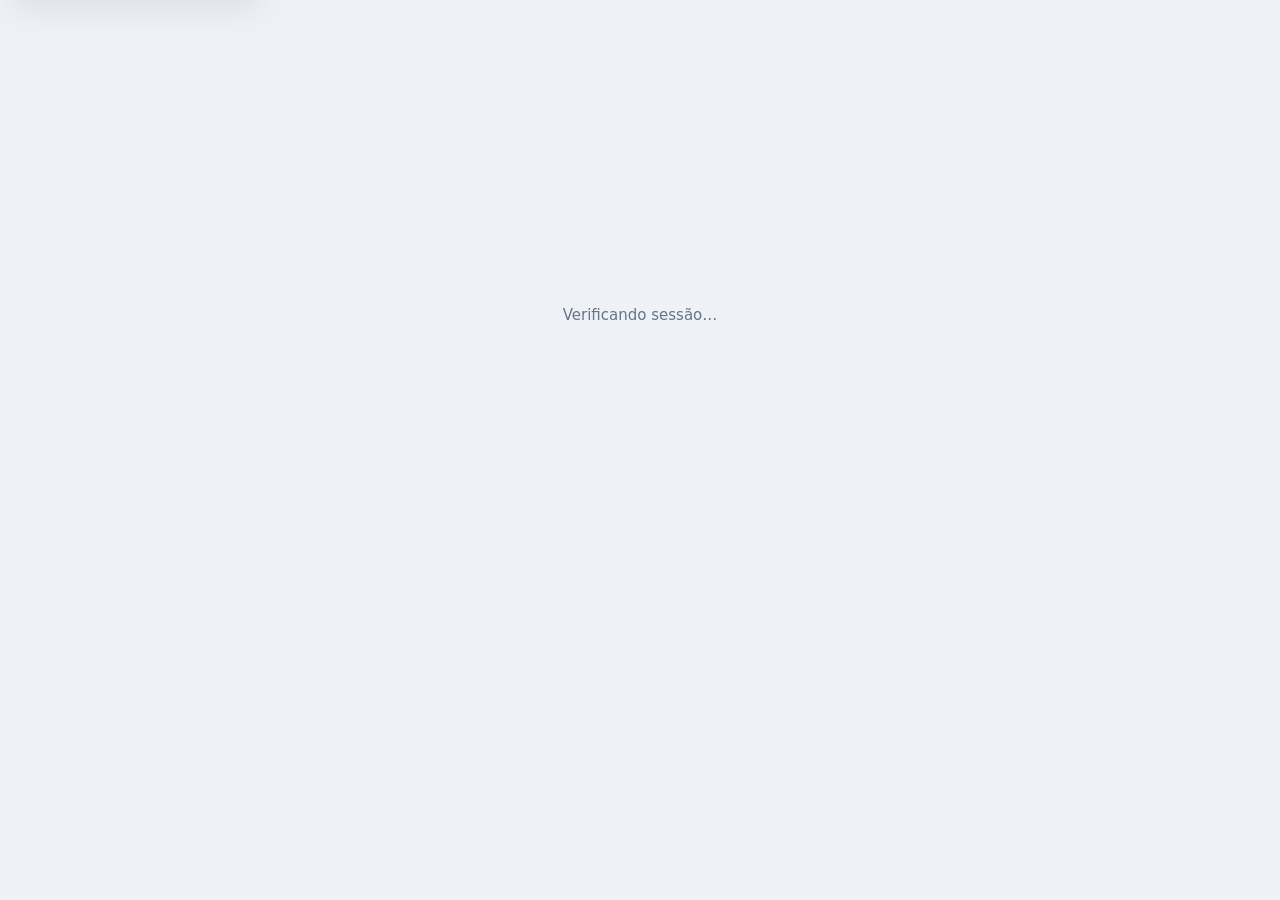
==== commit 078091e2: "feat(web): consolidate verified Landing Workspace and Control Center Preserves the current approved " ====
--- a/control-center/index.html
+++ b/control-center/index.html
@@ -5,10 +5,12 @@
   <meta name="viewport" content="width=device-width, initial-scale=1">
   <meta name="color-scheme" content="light">
   <meta name="robots" content="noindex, nofollow">
+  <meta name="referrer" content="no-referrer">
   <meta name="description" content="ROUTflex Control Center — console administrativo conectado ao Platform Core.">
   <title>ROUTflex Control Center</title>
   <link rel="icon" href="data:image/svg+xml,%3Csvg xmlns='http://www.w3.org/2000/svg' viewBox='0 0 32 32'%3E%3Crect width='32' height='32' rx='7' fill='%2307111d'/%3E%3Cpath d='M8 22V10h6c5 0 9 2 9 6s-4 6-9 6H8zm5-4h1c3 0 4-1 4-2s-1-2-4-2h-1v4z' fill='%233ba8f5'/%3E%3C/svg%3E">
   <link rel="stylesheet" href="control-center.css">
+  <link rel="stylesheet" href="../auth-transition.css">
 </head>
 <body class="is-access-locked">
   <a class="skip-link" href="#main-content">Ir para o conteúdo principal</a>
@@ -29,7 +31,8 @@
     <symbol id="icon-close" viewBox="0 0 24 24"><path d="M18 6 6 18M6 6l12 12"/></symbol>
   </svg>
 
-  <section class="access-screen" id="access-screen" aria-labelledby="access-title">
+  <section id="authTransition" aria-label="Estado da sessão"><p id="authTransitionMessage" role="status" aria-live="polite">Verificando sessão…</p><button id="authTransitionRetry" type="button" hidden>Tentar novamente</button></section>
+  <section class="access-screen" id="access-screen" hidden aria-labelledby="access-title">
     <div class="access-frame">
       <div class="access-brand" aria-label="ROUTflex">
         <span class="brand-mark" aria-hidden="true"><i></i><i></i><i></i></span>
@@ -42,23 +45,15 @@
         <p>Administração central do ecossistema</p>
       </div>
 
-      <form class="access-login" id="cc-login-form" autocomplete="on" novalidate>
-        <label class="access-field">
-          <span>E-mail administrativo</span>
-          <input id="cc-login-email" name="email" type="email" autocomplete="username" required placeholder="owner@routflex.com.br">
-        </label>
-        <label class="access-field">
-          <span>Senha</span>
-          <input id="cc-login-password" name="password" type="password" autocomplete="current-password" required placeholder="••••••••••••">
-        </label>
+      <div class="access-login">
         <p class="access-error" id="cc-login-error" role="alert" hidden></p>
-        <button class="button button--primary button--access" type="submit" id="cc-login-submit">
-          Entrar no Control Center
+        <a class="button button--primary button--access" href="/?returnTo=/control-center/index.html#acesso" id="cc-login-submit">
+          Acessar ROUTflex
           <svg aria-hidden="true"><use href="#icon-chevron"></use></svg>
-        </button>
-      </form>
+        </a>
+      </div>
       <span class="environment-pill" id="cc-access-pill"><i></i> <span>Platform Core</span></span>
-      <p class="access-disclaimer">Console conectado — exige papel <strong>Platform Owner</strong>. Ações executadas aqui afetam o ambiente conectado e são auditadas. <a href="demo.html">Ver demonstração visual (dados fictícios)</a>.</p>
+      <p class="access-disclaimer">Console conectado — exige papel <strong>Platform Owner</strong>. Ações executadas aqui afetam o ambiente conectado e são auditadas.</p>
     </div>
   </section>
 
@@ -145,6 +140,7 @@
           <span id="cc-owner-role-pop">—</span>
           <hr>
           <button type="button" data-view="settings">Configurações de conexão</button>
+          <button type="button" data-recovery-contact>Contato de recuperação</button>
           <button type="button" data-action="logout">Encerrar sessão</button>
         </div>
       </header>
@@ -176,7 +172,12 @@
 
   <div class="toast-region" id="toast-region" role="status" aria-live="polite" aria-atomic="true"></div>
 
+  <script src="../auth-config.js"></script>
   <script src="../core-client.js"></script>
+  <script src="../auth-transition.js"></script>
+  <script src="../destination-resolver.js"></script>
   <script src="cc-live.js"></script>
+  <link rel="stylesheet" href="../recovery-contact.css">
+  <script src="../recovery-contact.js"></script>
 </body>
 </html>
--- a/auth-transition.css
+++ b/auth-transition.css
@@ -0,0 +1,6 @@
+/* Neutral, non-sensitive status inside the current product shell. */
+#authTransition[hidden] { display: none !important; }
+#authTransition { min-height: 70vh; display: grid; align-content: center; justify-items: center; gap: 16px; padding: 24px; color: #64748b; font: 15px/1.5 system-ui, sans-serif; text-align: center; }
+#authTransition p { margin: 0; }
+#authTransitionRetry { padding: 10px 18px; border: 1px solid #bed6ef; border-radius: 8px; background: #eef6ff; color: #17517f; cursor: pointer; font: inherit; }
+#authTransitionRetry[hidden] { display: none !important; }
--- a/recovery-contact.css
+++ b/recovery-contact.css
@@ -0,0 +1,10 @@
+.recovery-contact-dialog { width:min(92vw,460px); max-height:90vh; box-sizing:border-box; overflow:auto; border:1px solid #37516c; border-radius:16px; padding:24px; color:#e7f1ff; background:#101e2e; font-family:inherit; }
+.recovery-contact-dialog::backdrop { background:rgb(0 8 18 / 72%); }
+.recovery-contact-dialog h2 { margin:0 0 12px; font-size:21px; }
+.recovery-contact-dialog p { font-size:14px; line-height:1.5; }
+.recovery-contact-dialog label { display:block; margin:16px 0; font-size:14px; }
+.recovery-contact-dialog input { display:block; box-sizing:border-box; width:100%; padding:11px; margin-top:7px; border:1px solid #56718c; border-radius:8px; background:#091624; color:#fff; font:inherit; }
+.recovery-contact-dialog footer { display:flex; justify-content:flex-end; flex-wrap:wrap; gap:10px; margin-top:20px; }
+.recovery-contact-dialog button { padding:10px 14px; border:1px solid #56718c; border-radius:8px; background:#174774; color:#fff; font:inherit; cursor:pointer; }
+.recovery-contact-dialog button:disabled { opacity:.5; cursor:wait; }
+.recovery-contact-dialog [hidden] { display:none !important; }
